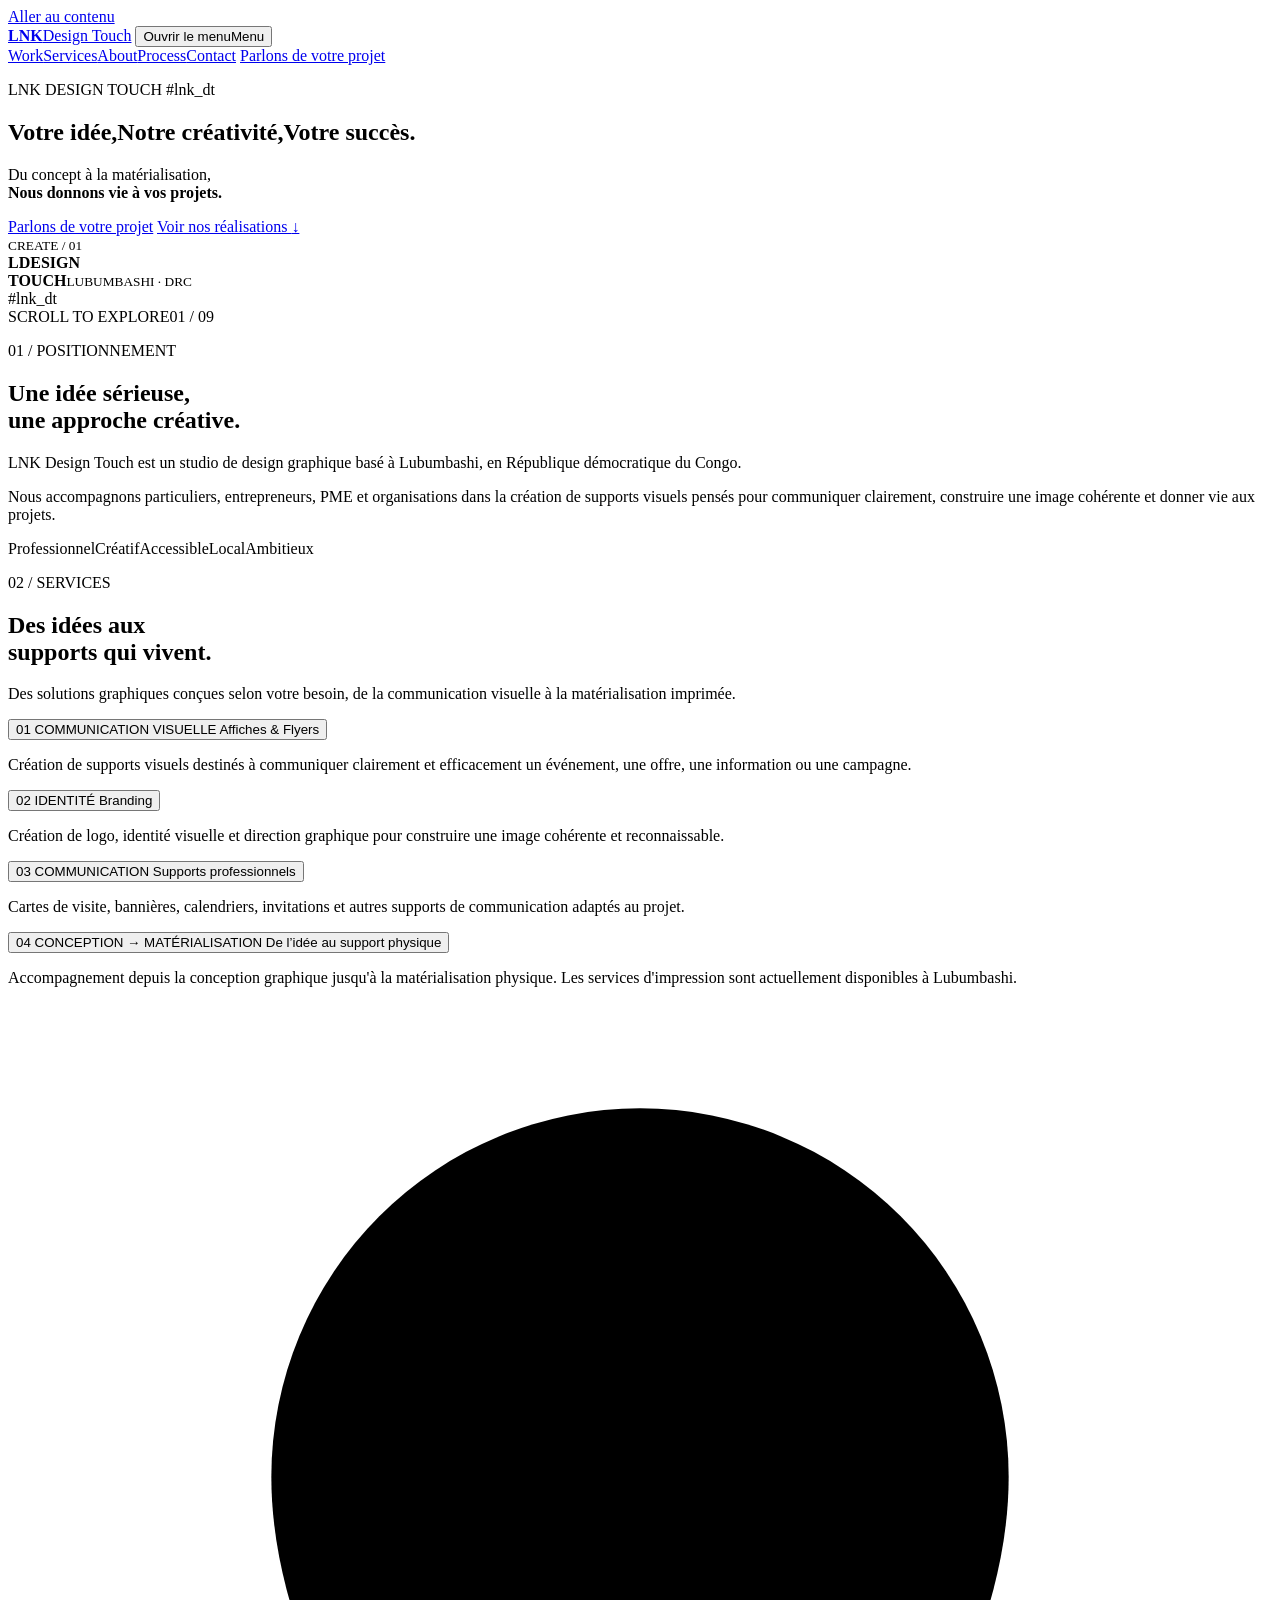
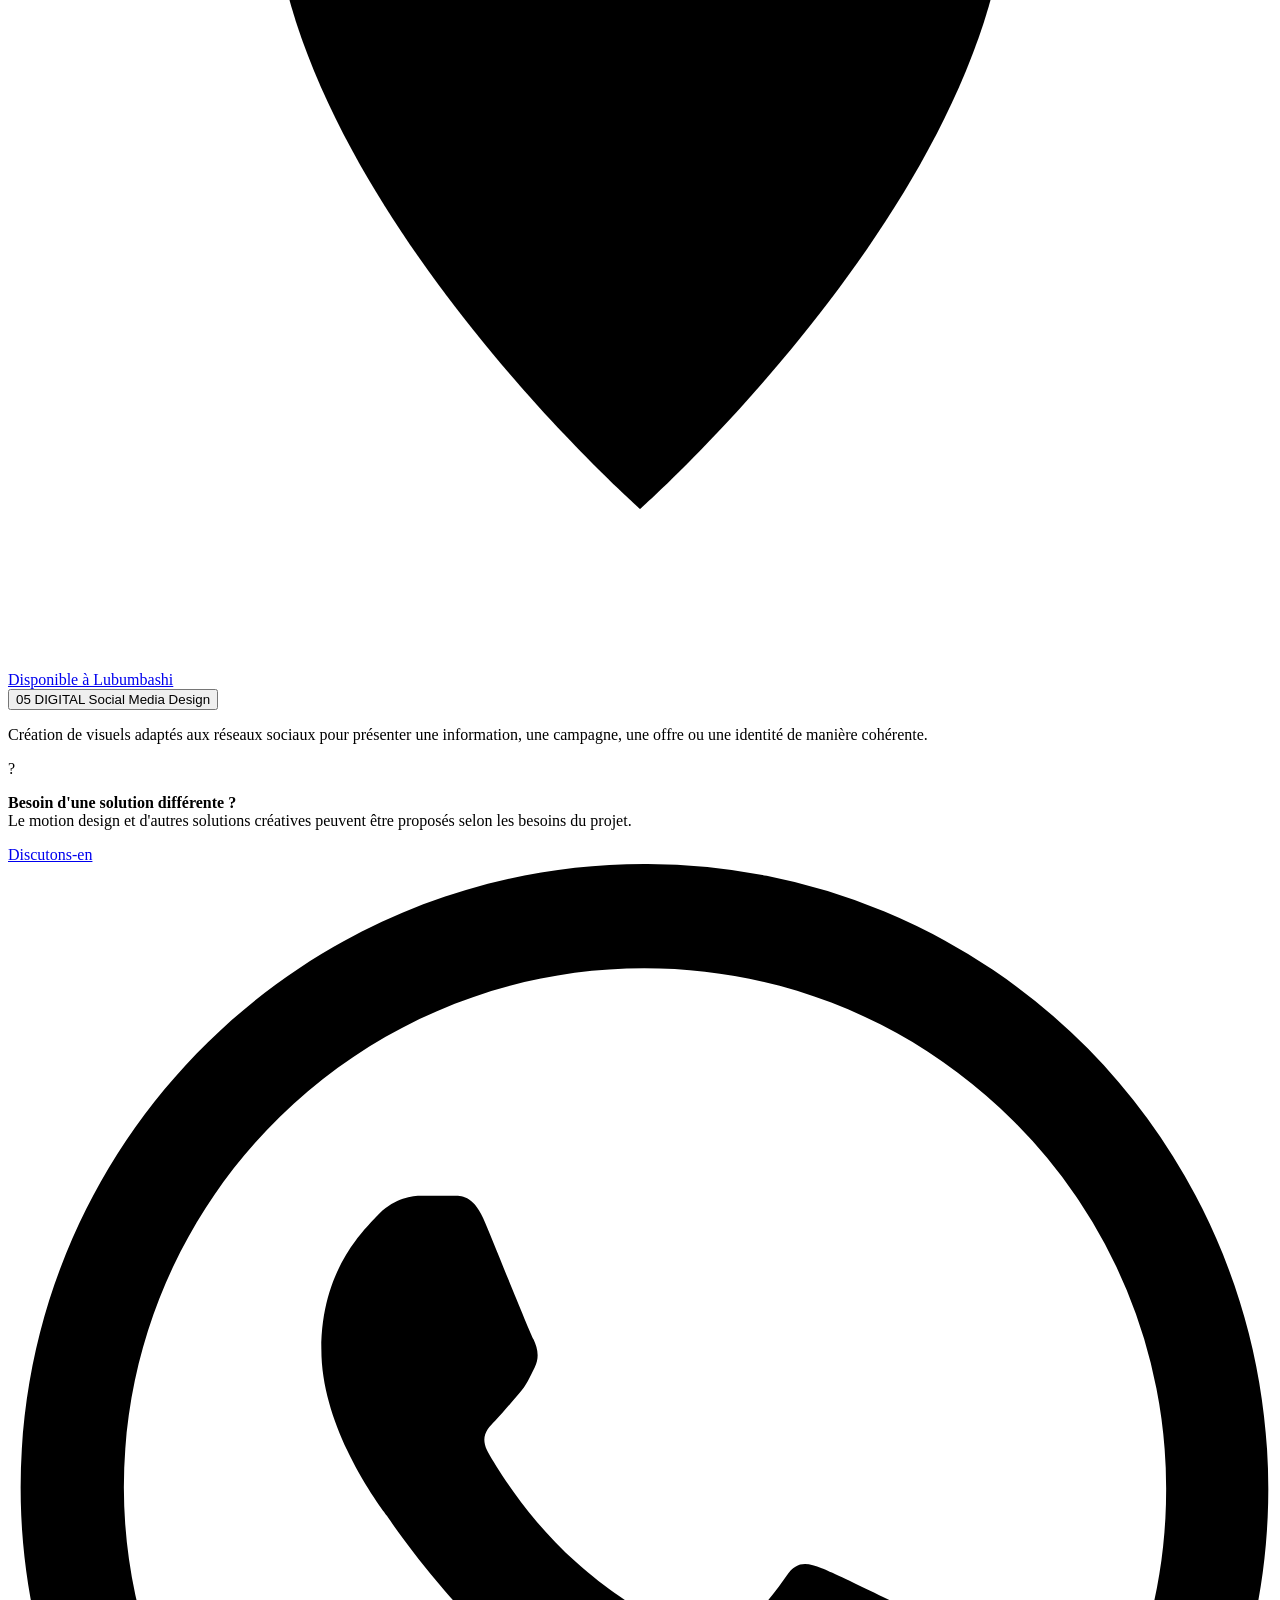
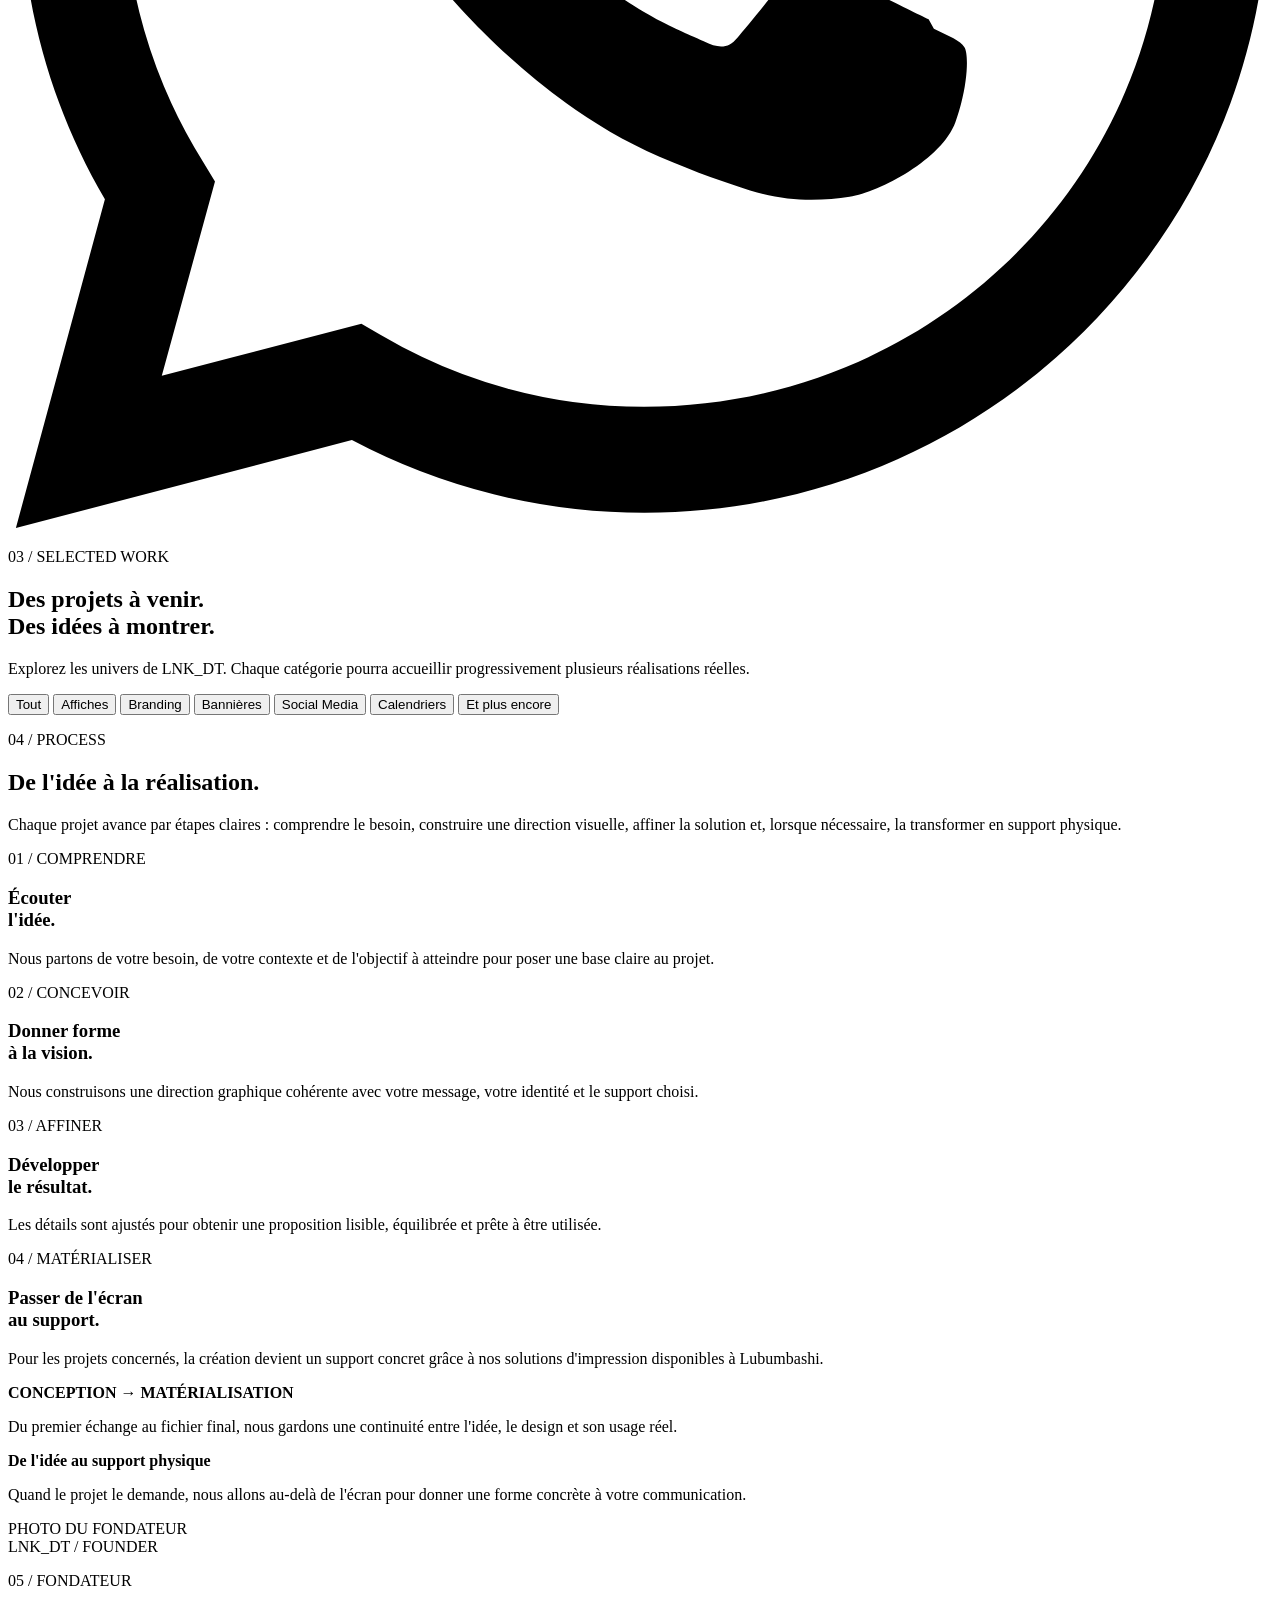
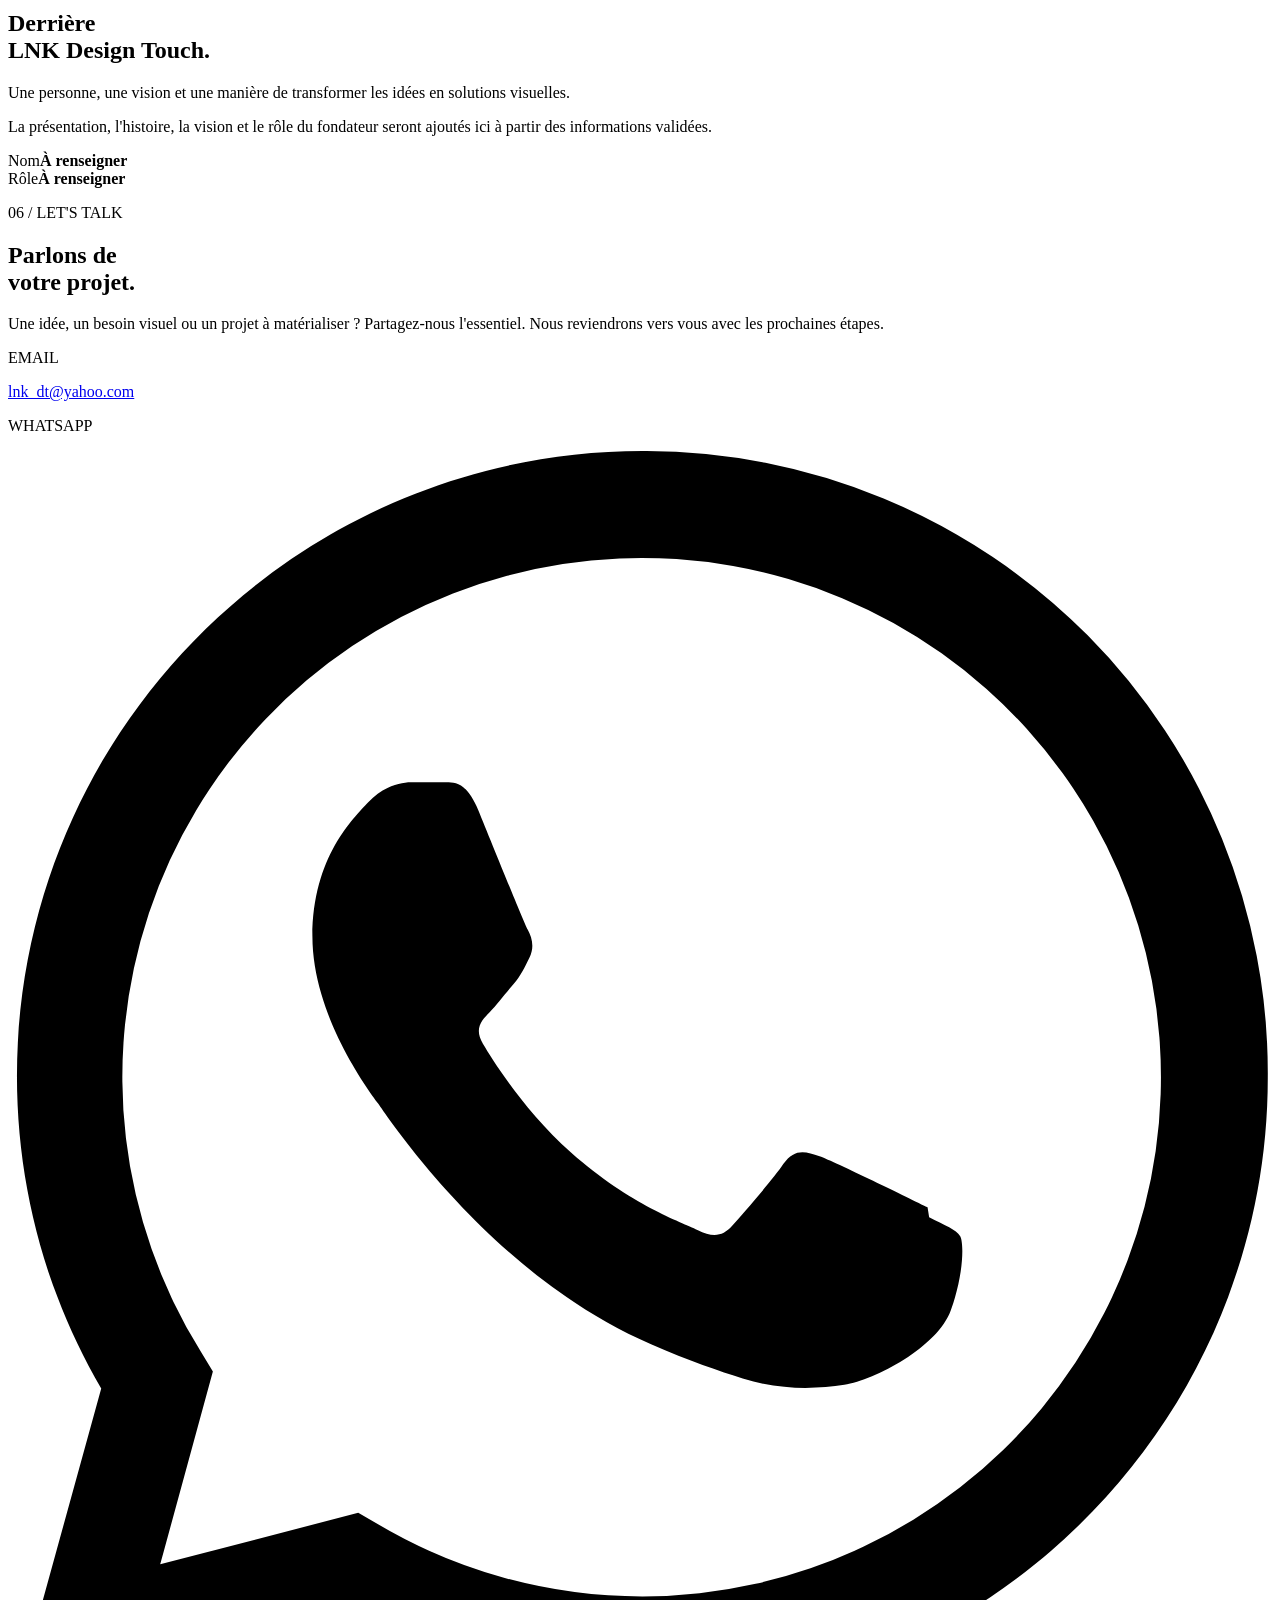
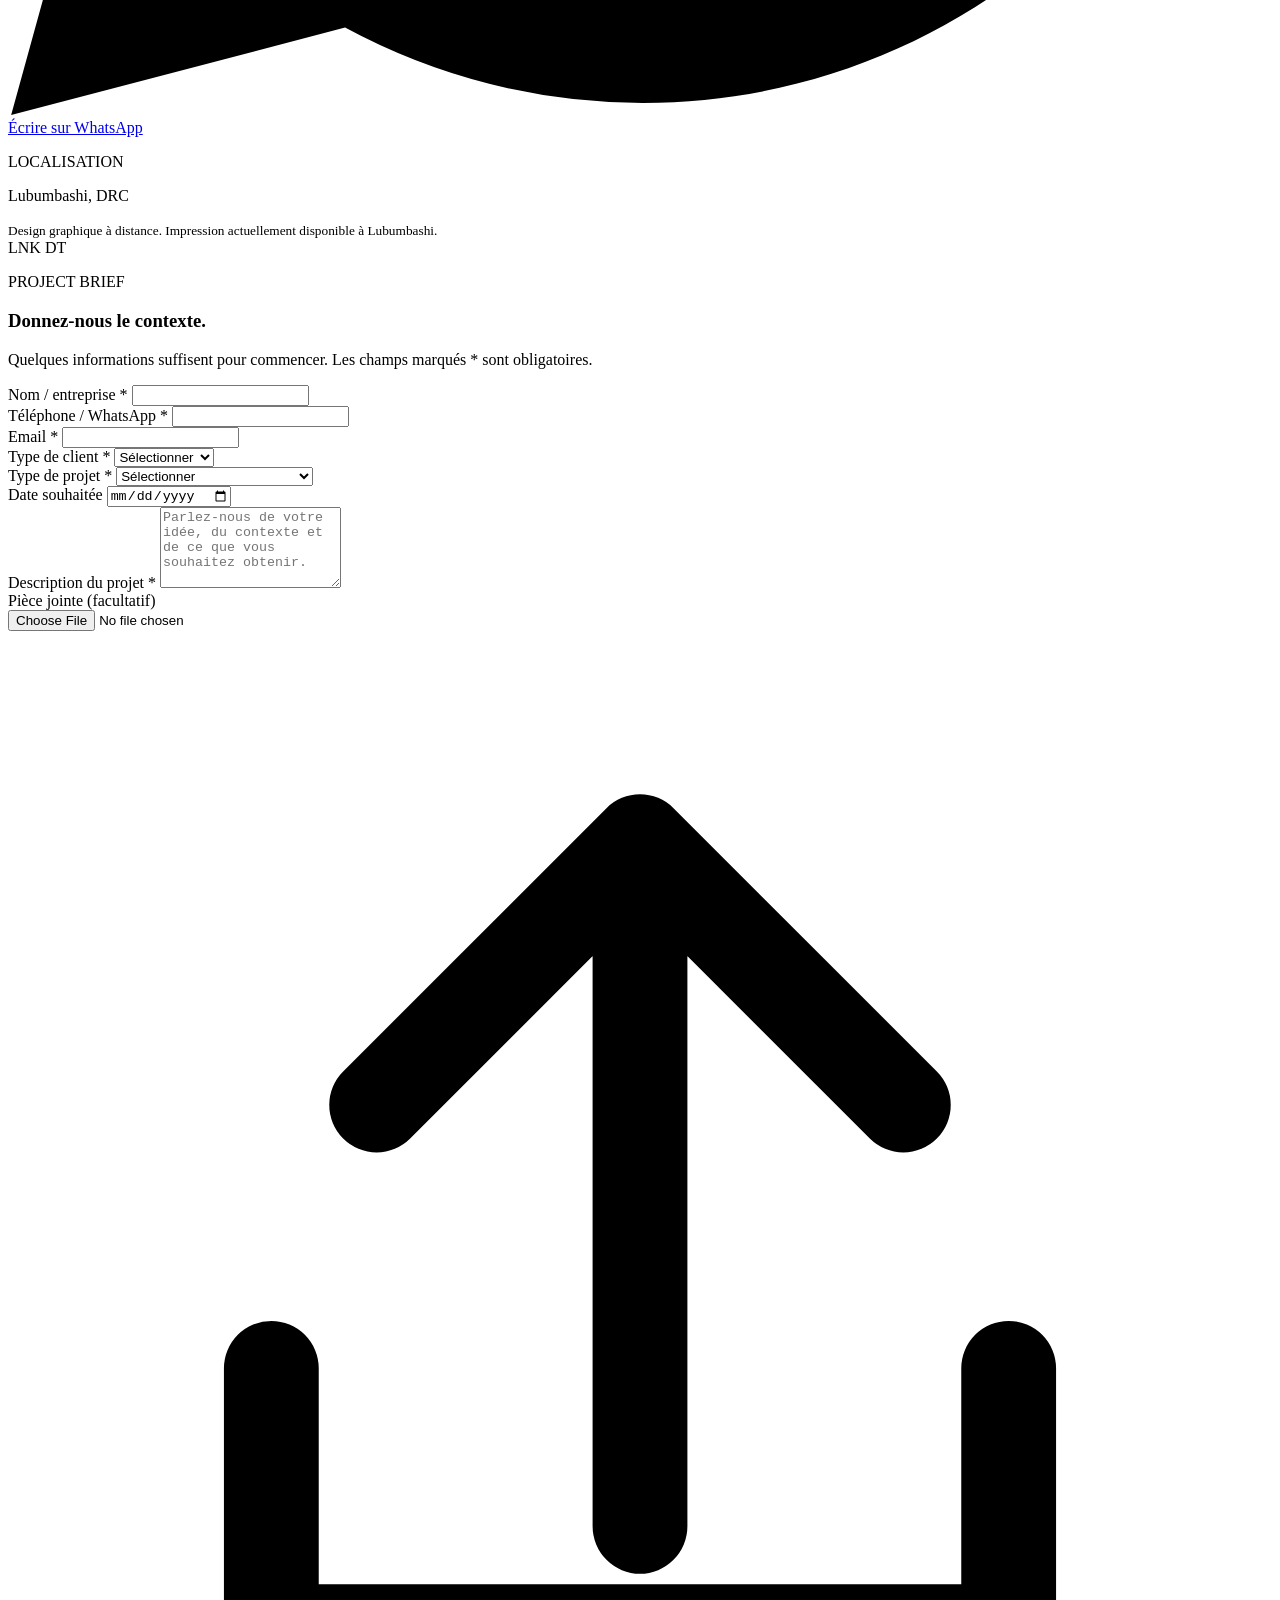
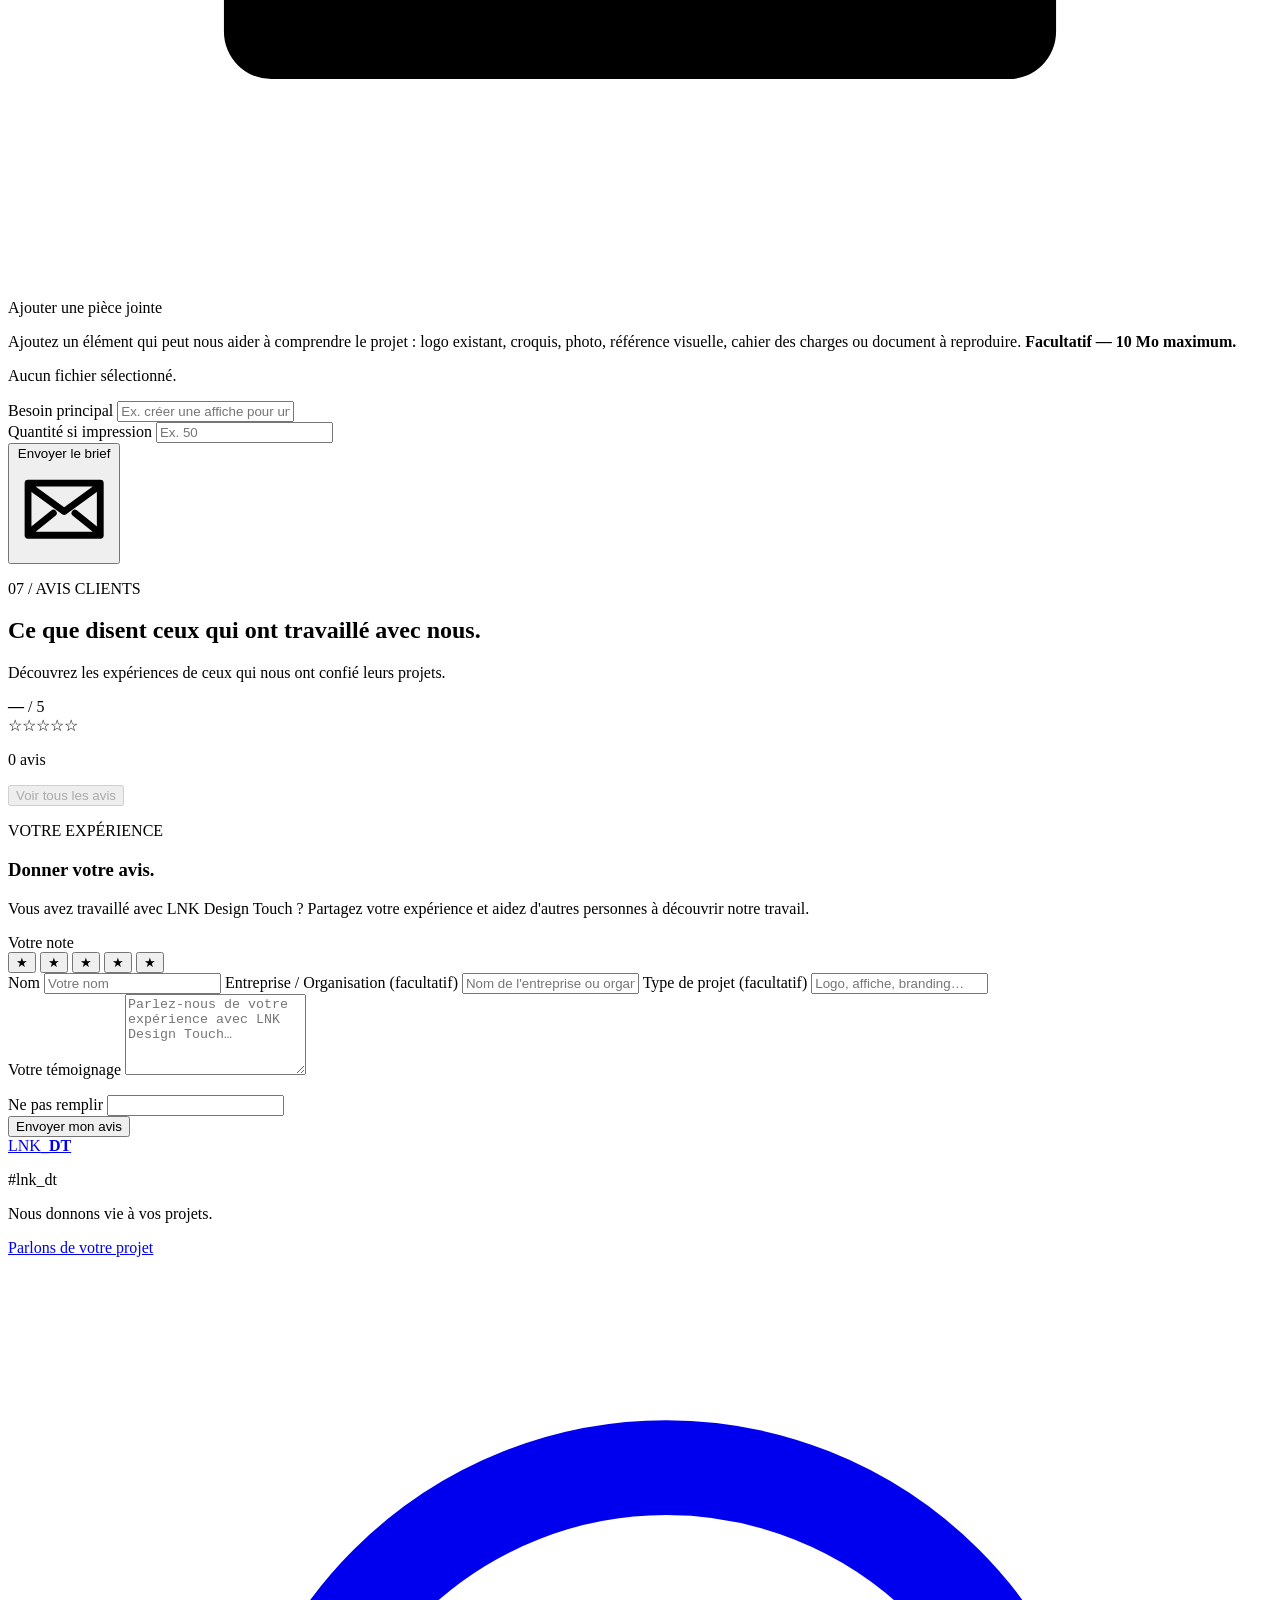
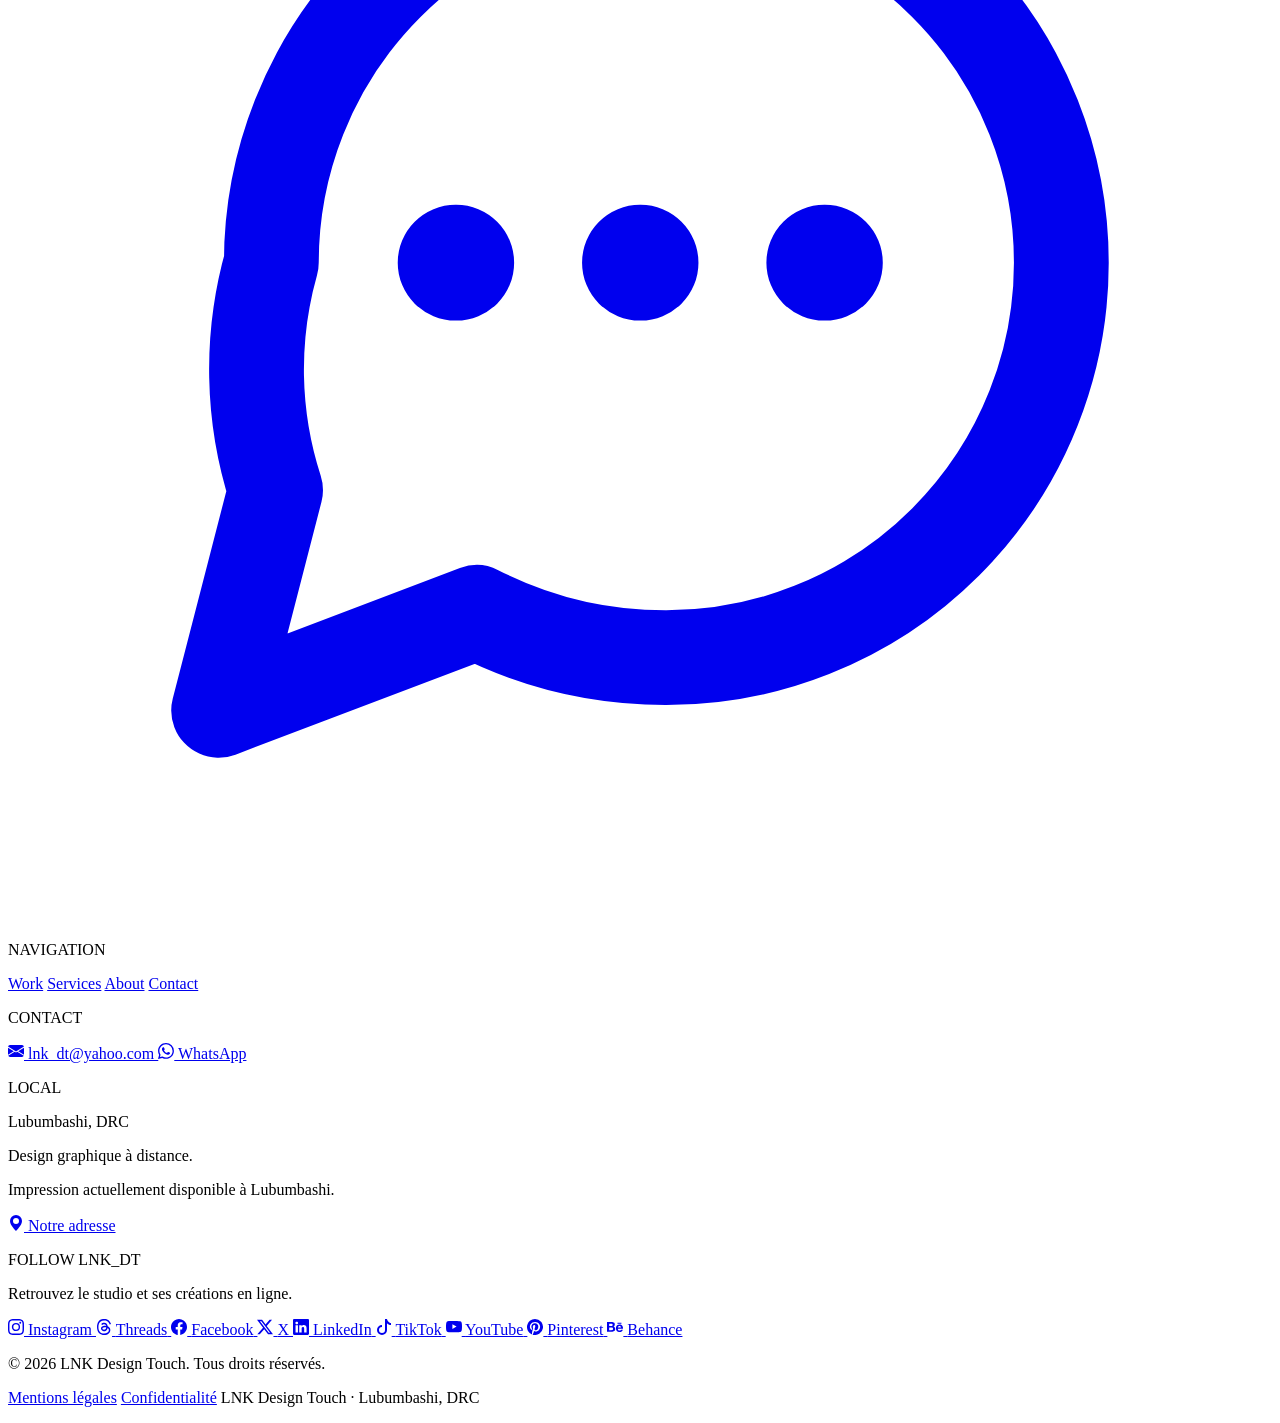
==== _legacy/cloudflare-reviews/frontend-backup/index.html @ 2f7ee23c "Last Sync: 2026-08-15 22:56 (Mobile)" ====
<!doctype html>
<html lang="fr" data-turnstile-site-key="0x4AAAAAAEQr5WmuslOhzvrn">
<head>
<meta charset="utf-8">
<meta name="viewport" content="width=device-width, initial-scale=1">
<meta name="theme-color" content="#001A17">
<meta name="description" content="LNK Design Touch est un studio de design graphique à Lubumbashi, RDC : identité visuelle, branding, affiches, supports de communication, design social media, motion design et impression.">
<link rel="canonical" href="https://lnk-studio.com/">
<meta property="og:type" content="website">
<meta property="og:site_name" content="LNK Design Touch">
<meta property="og:locale" content="fr_CD">
<meta property="og:title" content="LNK Design Touch — Design graphique & impression à Lubumbashi">
<meta property="og:description" content="De l'idée au support physique : LNK Design Touch conçoit des identités visuelles, supports de communication, contenus digitaux et solutions d'impression à Lubumbashi.">
<meta property="og:url" content="https://lnk-studio.com/">
<meta property="og:image" content="https://lnk-studio.com/assets/images/brand/og-image.jpg">
<meta property="og:image:width" content="1200">
<meta property="og:image:height" content="630">
<meta property="og:image:alt" content="LNK Design Touch — Design graphique & impression">
<meta name="twitter:card" content="summary_large_image">
<meta name="twitter:title" content="LNK Design Touch — Design graphique & impression à Lubumbashi">
<meta name="twitter:description" content="De l'idée au support physique : design graphique, branding, contenus digitaux et impression à Lubumbashi.">
<meta name="twitter:image" content="https://lnk-studio.com/assets/images/brand/og-image.jpg">
<meta name="twitter:image:alt" content="LNK Design Touch — Design graphique & impression">
<title>LNK Design Touch — Design graphique & impression à Lubumbashi</title>
<link rel="icon" href="assets/images/brand/favicon.svg" type="image/svg+xml">
<link rel="icon" href="assets/images/brand/favicon-32.png" sizes="32x32" type="image/png">
<link rel="icon" href="assets/images/brand/favicon-16.png" sizes="16x16" type="image/png">
<link rel="apple-touch-icon" sizes="180x180" href="assets/images/brand/apple-touch-icon.png">
<script type="application/ld+json">
{
  "@context": "https://schema.org",
  "@graph": [
    {
      "@type": "Organization",
      "@id": "https://lnk-studio.com/#organization",
      "name": "LNK Design Touch",
      "url": "https://lnk-studio.com/",
      "logo": "https://lnk-studio.com/assets/images/brand/logo-primary-dark.svg",
      "description": "Studio de design graphique à Lubumbashi, RDC, spécialisé en identité visuelle, branding, supports de communication, design digital, motion design et impression.",
      "areaServed": {
        "@type": "City",
        "name": "Lubumbashi"
      },
      "sameAs": [
        "https://www.instagram.com/lnkdt",
        "https://www.threads.com/@lnkdt",
        "https://www.facebook.com/share/1GQnd73b2K/",
        "https://x.com/Lnk_dt",
        "https://www.linkedin.com/company/lnk-design-touch/",
        "https://www.tiktok.com/@lnk_dt",
        "https://youtube.com/@lnk_dt",
        "https://www.pinterest.com/lnk_dt/",
        "https://www.behance.net/lemuelkanyuka/"
      ],
      "contactPoint": {
        "@type": "ContactPoint",
        "telephone": "+243998222431",
        "contactType": "customer service",
        "areaServed": "CD",
        "availableLanguage": ["fr"]
      }
    },
    {
      "@type": "WebSite",
      "@id": "https://lnk-studio.com/#website",
      "url": "https://lnk-studio.com/",
      "name": "LNK Design Touch",
      "publisher": {
        "@id": "https://lnk-studio.com/#organization"
      },
      "inLanguage": "fr-CD"
    }
  ]
}
</script>
<link rel="stylesheet" href="css/styles.css">
<link rel="stylesheet" href="css/services.css">
<link rel="stylesheet" href="css/portfolio.css">
<link rel="stylesheet" href="css/step5.css">
<link rel="stylesheet" href="css/contact.css">
<link rel="stylesheet" href="css/testimonials.css">
<link rel="stylesheet" href="css/footer.css">
<link rel="stylesheet" href="css/responsive-9a.css">
<link rel="stylesheet" href="css/hero-mobile-fix.css">
<link rel="stylesheet" href="css/hero-motion.css">
<link rel="stylesheet" href="css/final-responsive-fixes.css">
<link rel="stylesheet" href="css/locked-fixes.css">
</head>
<body>
<a class="skip-link" href="#main">Aller au contenu</a>
<header class="site-header">
<div class="container header-inner">
<a class="brand" href="#top" aria-label="LNK Design Touch — accueil"><img class="brand-logo" src="assets/images/brand/logo-primary-dark.svg" alt="LNK Design Touch" width="240" height="64" hidden style="display:none" onload="this.hidden=false;this.style.display='block';this.nextElementSibling.hidden=true" onerror="this.hidden=true;this.style.display='none';this.nextElementSibling.hidden=false"><span class="brand-fallback"><b>LNK</b><span>Design Touch</span></span></a>
<button class="menu-toggle" type="button" aria-expanded="false" aria-controls="site-nav" aria-label="Ouvrir le menu"><span class="sr-only">Ouvrir le menu</span><span aria-hidden="true">Menu</span></button>
<nav id="site-nav" aria-label="Navigation principale">
<a href="#work">Work</a><a href="#services">Services</a><a href="#about">About</a><a href="#process">Process</a><a href="#contact">Contact</a>
<a class="button button-small" href="#contact">Parlons de votre projet</a>
</nav>
</div>
</header>

<main id="main">
<section id="top" class="hero" aria-labelledby="hero-title">
<div class="hero-grid" aria-hidden="true"><i></i><i></i><i></i><i></i></div>
<div class="container hero-inner">
<div class="hero-copy">
<p class="eyebrow">LNK DESIGN TOUCH <span>#lnk_dt</span></p>
<h1 id="hero-title"><span>Votre idée,</span><span>Notre créativité,</span><span class="accent">Votre succès.</span></h1>
<p class="hero-subtitle">Du concept à la matérialisation,<br><strong>Nous donnons vie à vos projets.</strong></p>
<div class="hero-actions">
<a class="button" href="#contact">Parlons de votre projet</a>
<a class="text-link" href="#work">Voir nos réalisations <span aria-hidden="true">↓</span></a>
</div>
</div>
<div class="hero-visual" aria-hidden="true">
<div class="frame back"><small>CREATE / 01</small></div>
<div class="frame front"><b class="symbol">L</b><strong>DESIGN<br>TOUCH</strong><small>LUBUMBASHI · DRC</small></div>
<div class="orbit one"></div><div class="orbit two"></div><span class="stamp">#lnk_dt</span>
</div>
</div>
<div class="container hero-bottom"><span>SCROLL TO EXPLORE</span><i></i><span>01 / 09</span></div>
</section>

<!-- STEP 3 — POSITIONNEMENT -->
<section id="about" class="positioning section-dark" aria-labelledby="positioning-title">
  <div class="container positioning-grid">
    <div>
      <p class="eyebrow eyebrow-light">01 / POSITIONNEMENT</p>
      <h2 id="positioning-title">Une idée sérieuse,<br><span>une approche créative.</span></h2>
    </div>
    <div class="positioning-copy">
      <p class="lead">LNK Design Touch est un studio de design graphique basé à Lubumbashi, en République démocratique du Congo.</p>
      <p>Nous accompagnons particuliers, entrepreneurs, PME et organisations dans la création de supports visuels pensés pour communiquer clairement, construire une image cohérente et donner vie aux projets.</p>
      <div class="positioning-tags" aria-label="Positionnement de LNK Design Touch">
        <span>Professionnel</span><span>Créatif</span><span>Accessible</span><span>Local</span><span>Ambitieux</span>
      </div>
    </div>
  </div>
</section>

<!-- STEP 3 — SERVICES -->
<section id="services" class="services section-cream" aria-labelledby="services-title">
  <div class="container">
    <div class="section-heading">
      <div>
        <p class="eyebrow">02 / SERVICES</p>
        <h2 id="services-title">Des idées aux<br><span>supports qui vivent.</span></h2>
      </div>
      <p class="section-intro">Des solutions graphiques conçues selon votre besoin, de la communication visuelle à la matérialisation imprimée.</p>
    </div>

    <div class="services-list" data-services>
      <article class="service-card is-active" data-service-item>
        <button class="service-toggle" type="button" aria-expanded="true" aria-controls="service-content-01">
          <span class="service-number">01</span>
          <span class="service-main">
            <span class="service-kicker">COMMUNICATION VISUELLE</span>
            <span class="service-title">Affiches &amp; Flyers</span>
          </span>
        </button>
        <div class="service-content" id="service-content-01">
          <p>Création de supports visuels destinés à communiquer clairement et efficacement un événement, une offre, une information ou une campagne.</p>
        </div>
      </article>

      <article class="service-card" data-service-item>
        <button class="service-toggle" type="button" aria-expanded="false" aria-controls="service-content-02">
          <span class="service-number">02</span>
          <span class="service-main">
            <span class="service-kicker">IDENTITÉ</span>
            <span class="service-title">Branding</span>
          </span>
        </button>
        <div class="service-content" id="service-content-02">
          <p>Création de logo, identité visuelle et direction graphique pour construire une image cohérente et reconnaissable.</p>
        </div>
      </article>

      <article class="service-card" data-service-item>
        <button class="service-toggle" type="button" aria-expanded="false" aria-controls="service-content-03">
          <span class="service-number">03</span>
          <span class="service-main">
            <span class="service-kicker">COMMUNICATION</span>
            <span class="service-title">Supports professionnels</span>
          </span>
        </button>
        <div class="service-content" id="service-content-03">
          <p>Cartes de visite, bannières, calendriers, invitations et autres supports de communication adaptés au projet.</p>
        </div>
      </article>

      <article class="service-card service-card-material" data-service-item>
        <button class="service-toggle" type="button" aria-expanded="false" aria-controls="service-content-04">
          <span class="service-number">04</span>
          <span class="service-main">
            <span class="service-kicker">CONCEPTION → MATÉRIALISATION</span>
            <span class="service-title">De l’idée au support physique</span>
          </span>
        </button>
        <div class="service-content" id="service-content-04">
          <p>Accompagnement depuis la conception graphique jusqu'à la matérialisation physique. Les services d'impression sont actuellement disponibles à Lubumbashi.</p>
          <a class="service-location" href="https://g.page/r/CYJJH1A5w4OUEBI/" target="_blank" rel="noopener noreferrer" aria-label="Voir notre adresse à Lubumbashi">
            <svg aria-hidden="true" viewBox="0 0 24 24" focusable="false"><path d="M12 21s7-6.2 7-12A7 7 0 1 0 5 9c0 5.8 7 12 7 12Z"></path><circle cx="12" cy="9" r="2.3"></circle></svg>
            <span>Disponible à Lubumbashi</span>
          </a>
        </div>
      </article>

      <article class="service-card" data-service-item>
        <button class="service-toggle" type="button" aria-expanded="false" aria-controls="service-content-05">
          <span class="service-number">05</span>
          <span class="service-main">
            <span class="service-kicker">DIGITAL</span>
            <span class="service-title">Social Media Design</span>
          </span>
        </button>
        <div class="service-content" id="service-content-05">
          <p>Création de visuels adaptés aux réseaux sociaux pour présenter une information, une campagne, une offre ou une identité de manière cohérente.</p>
        </div>
      </article>
    </div>

    <div class="services-note">
      <span class="note-symbol" aria-hidden="true">?</span>
      <p><strong>Besoin d'une solution différente ?</strong><br>Le motion design et d'autres solutions créatives peuvent être proposés selon les besoins du projet.</p>
      <a class="text-link services-whatsapp-link" href="https://wa.me/243998222431" target="_blank" rel="noopener noreferrer" aria-label="Discuter avec LNK Design Touch sur WhatsApp">
        <span>Discutons-en</span>
        <svg class="whatsapp-icon" aria-hidden="true" viewBox="0 0 24 24" focusable="false"><path d="M20.5 3.5A11.8 11.8 0 0 0 12.08 0C5.55 0 .24 5.3.24 11.84c0 2.09.55 4.13 1.6 5.92L.15 24l6.38-1.67a11.84 11.84 0 0 0 5.55 1.38h.01c6.53 0 11.84-5.31 11.84-11.84 0-3.16-1.23-6.13-3.43-8.37Zm-8.42 18.2h-.01a9.82 9.82 0 0 1-5-1.37l-.36-.21-3.79.99 1.01-3.69-.23-.38a9.83 9.83 0 0 1-1.5-5.2C2.2 6.4 6.62 1.98 12.08 1.98c2.65 0 5.14 1.03 7.01 2.9a9.84 9.84 0 0 1 2.9 7.01c0 5.46-4.44 9.81-9.91 9.81Zm5.4-7.36c-.3-.15-1.76-.87-2.03-.97-.27-.1-.47-.15-.67.15-.2.3-.76.97-.93 1.17-.17.2-.34.22-.64.07-.3-.15-1.27-.47-2.42-1.5-.9-.8-1.5-1.78-1.67-2.08-.17-.3-.02-.46.13-.61.13-.13.3-.34.45-.51.15-.17.2-.3.3-.5.1-.2.05-.38-.02-.53-.08-.15-.67-1.62-.92-2.22-.24-.58-.49-.5-.67-.51h-.57c-.2 0-.53.08-.81.38-.28.3-1.06 1.04-1.06 2.54s1.09 2.95 1.24 3.15c.15.2 2.14 3.27 5.18 4.58.72.31 1.28.5 1.72.64.72.23 1.37.2 1.89.12.58-.09 1.76-.72 2.01-1.42.25-.7.25-1.3.17-1.42-.08-.13-.28-.2-.58-.35Z"></path></svg>
      </a>
    </div>
  </div>
</section>

<!-- STEP 4 — PORTFOLIO V3 -->
<section id="work" class="portfolio section-dark" aria-labelledby="portfolio-title">
  <div class="container">
    <div class="portfolio-heading">
      <div>
        <p class="eyebrow eyebrow-light">03 / SELECTED WORK</p>
        <h2 id="portfolio-title">Des projets à venir.<br><span>Des idées à montrer.</span></h2>
      </div>
      <p>Explorez les univers de LNK_DT. Chaque catégorie pourra accueillir progressivement plusieurs réalisations réelles.</p>
    </div>

    <div class="portfolio-filters" role="group" aria-label="Filtrer les réalisations">
      <button class="filter is-active" type="button" data-filter="all" aria-pressed="true">Tout</button>
      <button class="filter" type="button" data-filter="affiches" aria-pressed="false">Affiches</button>
      <button class="filter" type="button" data-filter="branding" aria-pressed="false">Branding</button>
      <button class="filter" type="button" data-filter="bannieres" aria-pressed="false">Bannières</button>
      <button class="filter" type="button" data-filter="social-media" aria-pressed="false">Social Media</button>
      <button class="filter" type="button" data-filter="calendriers" aria-pressed="false">Calendriers</button>
      <button class="filter" type="button" data-filter="plus" aria-pressed="false">Et plus encore</button>
    </div>

    <div class="portfolio-grid" id="portfolio-grid" aria-live="polite"></div>
  </div>
</section>

<!-- STEP 4 — PROCESS / CONCEPTION → MATÉRIALISATION -->
<section id="process" class="process" aria-labelledby="process-title">
  <div class="container">
    <div class="process-intro">
      <div>
        <p class="eyebrow">04 / PROCESS</p>
        <h2 id="process-title">De l'idée à la <span>réalisation.</span></h2>
      </div>
      <p>Chaque projet avance par étapes claires : comprendre le besoin, construire une direction visuelle, affiner la solution et, lorsque nécessaire, la transformer en support physique.</p>
    </div>

    <div class="process-steps">
      <article class="process-step">
        <span class="process-step-number">01 / COMPRENDRE</span>
        <h3>Écouter<br>l'idée.</h3>
        <p>Nous partons de votre besoin, de votre contexte et de l'objectif à atteindre pour poser une base claire au projet.</p>
      </article>
      <article class="process-step">
        <span class="process-step-number">02 / CONCEVOIR</span>
        <h3>Donner forme<br>à la vision.</h3>
        <p>Nous construisons une direction graphique cohérente avec votre message, votre identité et le support choisi.</p>
      </article>
      <article class="process-step">
        <span class="process-step-number">03 / AFFINER</span>
        <h3>Développer<br>le résultat.</h3>
        <p>Les détails sont ajustés pour obtenir une proposition lisible, équilibrée et prête à être utilisée.</p>
      </article>
      <article class="process-step">
        <span class="process-step-number">04 / MATÉRIALISER</span>
        <h3>Passer de l'écran<br>au support.</h3>
        <p>Pour les projets concernés, la création devient un support concret grâce à nos solutions d'impression disponibles à Lubumbashi.</p>
      </article>
    </div>

    <div class="process-story">
      <div class="process-story-card">
        <strong>CONCEPTION → MATÉRIALISATION</strong>
        <p>Du premier échange au fichier final, nous gardons une continuité entre l'idée, le design et son usage réel.</p>
      </div>
      <div class="process-story-card accent">
        <strong>De l'idée au support physique</strong>
        <p>Quand le projet le demande, nous allons au-delà de l'écran pour donner une forme concrète à votre communication.</p>
      </div>
    </div>
  </div>
</section>

<!-- FOUNDER — intentionally concise; biography is not invented -->
<section id="founder" class="founder-section section-dark" aria-labelledby="founder-title">
  <div class="container founder-grid">
    <div class="founder-media">
      <div class="founder-photo-wrap">
        <span class="founder-corner founder-corner-top" aria-hidden="true"></span>
        <img class="founder-photo" src="assets/images/founder/founder.webp" alt="Photo du fondateur de LNK Design Touch" width="1200" height="1500" loading="lazy" onerror="this.hidden=true">
        <div class="founder-media-placeholder" aria-hidden="true">PHOTO DU FONDATEUR</div>
        <span class="founder-media-label" aria-hidden="true">LNK_DT / FOUNDER</span>
        <span class="founder-corner founder-corner-bottom" aria-hidden="true"></span>
      </div>
    </div>
    <div class="founder-copy">
      <p class="eyebrow eyebrow-light">05 / FONDATEUR</p>
      <h2 id="founder-title">Derrière<br><span>LNK Design Touch.</span></h2>
      <p class="founder-lead">Une personne, une vision et une manière de transformer les idées en solutions visuelles.</p>
      <p class="founder-placeholder">La présentation, l'histoire, la vision et le rôle du fondateur seront ajoutés ici à partir des informations validées.</p>
      <div class="founder-details" aria-label="Informations du fondateur">
        <div><span>Nom</span><strong>À renseigner</strong></div>
        <div><span>Rôle</span><strong>À renseigner</strong></div>
      </div>
    </div>
  </div>
</section>

<!-- STEP 06 — CONTACT + PROJECT BRIEF -->
<section id="contact" class="contact-section" aria-labelledby="contact-title">
  <div class="container">
    <div class="contact-intro">
      <p class="eyebrow">06 / LET'S TALK</p>
      <h2 id="contact-title">Parlons de<br><span>votre projet.</span></h2>
      <p class="contact-lead">
        Une idée, un besoin visuel ou un projet à matérialiser ?
        Partagez-nous l'essentiel. Nous reviendrons vers vous avec les prochaines étapes.
      </p>
    </div>

    <div class="contact-grid">
      <aside class="contact-direct" aria-label="Coordonnées directes">
        <div class="contact-direct-block">
          <p class="contact-label">EMAIL</p>
          <a href="mailto:lnk_dt@yahoo.com">lnk_dt@yahoo.com</a>
        </div>

        <div class="contact-direct-block">
          <p class="contact-label">WHATSAPP</p>
          <a href="https://wa.me/243998222431" target="_blank" rel="noopener noreferrer"
             aria-label="Écrire à LNK Design Touch sur WhatsApp">
            <svg class="contact-icon icon-whatsapp" aria-hidden="true" viewBox="0 0 24 24" focusable="false">
              <path d="M20.5 3.5A11.86 11.86 0 0 0 12.05 0C5.5 0 .17 5.32.17 11.87c0 2.09.55 4.13 1.6 5.93L.06 24l6.34-1.66a11.86 11.86 0 0 0 5.65 1.43h.01c6.54 0 11.86-5.32 11.86-11.87a11.8 11.8 0 0 0-3.42-8.4Zm-8.45 18.25h-.01a9.87 9.87 0 0 1-5.03-1.38l-.36-.21-3.76.98 1-3.66-.23-.38a9.86 9.86 0 1 1 8.39 4.65Zm5.41-7.39c-.3-.15-1.77-.87-2.05-.97-.28-.1-.48-.15-.69.15-.2.3-.79.97-.97 1.17-.18.2-.36.23-.66.08-.3-.15-1.26-.46-2.4-1.47-.89-.79-1.49-1.76-1.67-2.06-.18-.3-.02-.46.13-.61.13-.13.3-.36.45-.53.15-.18.2-.3.3-.5.1-.2.05-.38-.03-.53-.08-.15-.69-1.66-.94-2.27-.25-.6-.5-.52-.69-.53h-.59c-.2 0-.53.08-.81.38-.28.3-1.06 1.04-1.06 2.55s1.09 2.96 1.24 3.16c.15.2 2.14 3.27 5.19 4.58.73.32 1.3.51 1.74.65.73.23 1.4.2 1.93.12.59-.09 1.77-.72 2.02-1.41.25-.69.25-1.28.18-1.41-.08-.13-.28-.2-.59-.36Z"/>
            </svg>
            <span>Écrire sur WhatsApp</span>
          </a>
        </div>

        <div class="contact-direct-block">
          <p class="contact-label">LOCALISATION</p>
          <p>Lubumbashi, DRC</p>
          <small>Design graphique à distance. Impression actuellement disponible à Lubumbashi.</small>
        </div>

        <div class="contact-direct-mark" aria-hidden="true">
          <span>LNK</span>
          <span>DT</span>
        </div>
      </aside>

      <div class="brief-panel">
        <div class="brief-heading">
          <p class="eyebrow">PROJECT BRIEF</p>
          <h3>Donnez-nous le contexte.</h3>
          <p>Quelques informations suffisent pour commencer. Les champs marqués * sont obligatoires.</p>
        </div>

        <form id="project-brief-form"
              action="https://formspree.io/f/xljrbrnk"
              method="POST"
              enctype="multipart/form-data"
              novalidate>
          <input type="hidden" name="_subject" value="Nouveau Project Brief — LNK Design Touch">
          <input type="hidden" name="_next" value="#contact">

          <div class="brief-row">
            <div class="field">
              <label for="brief-name">Nom / entreprise *</label>
              <input id="brief-name" name="name" type="text" autocomplete="name" required>
              <span class="field-error" data-error-for="brief-name"></span>
            </div>
            <div class="field">
              <label for="brief-phone">Téléphone / WhatsApp *</label>
              <input id="brief-phone" name="phone" type="tel" autocomplete="tel" required>
              <span class="field-error" data-error-for="brief-phone"></span>
            </div>
          </div>

          <div class="brief-row">
            <div class="field">
              <label for="brief-email">Email *</label>
              <input id="brief-email" name="email" type="email" autocomplete="email" required>
              <span class="field-error" data-error-for="brief-email"></span>
            </div>
            <div class="field">
              <label for="brief-client-type">Type de client *</label>
              <select id="brief-client-type" name="client_type" required>
                <option value="">Sélectionner</option>
                <option>Particulier</option>
                <option>PME</option>
                <option>Entrepreneur</option>
                <option>Organisation</option>
              </select>
              <span class="field-error" data-error-for="brief-client-type"></span>
            </div>
          </div>

          <div class="brief-row">
            <div class="field">
              <label for="brief-project-type">Type de projet *</label>
              <select id="brief-project-type" name="project_type" required>
                <option value="">Sélectionner</option>
                <option>Affiche / Flyer</option>
                <option>Branding</option>
                <option>Support professionnel</option>
                <option>Bannière</option>
                <option>Social Media Design</option>
                <option>Calendrier</option>
                <option>Invitation</option>
                <option>Conception → Matérialisation</option>
                <option>Autre</option>
              </select>
              <span class="field-error" data-error-for="brief-project-type"></span>
            </div>
            <div class="field">
              <label for="brief-date">Date souhaitée</label>
              <input id="brief-date" name="desired_date" type="date">
            </div>
          </div>

          <div class="field">
            <label for="brief-description">Description du projet *</label>
            <textarea id="brief-description" name="description" rows="5"
                      placeholder="Parlez-nous de votre idée, du contexte et de ce que vous souhaitez obtenir."
                      required></textarea>
            <span class="field-error" data-error-for="brief-description"></span>
          </div>

          <div class="field brief-attachment">
            <label for="brief-attachment">Pièce jointe <span>(facultatif)</span></label>
            <div class="file-input-wrap">
              <input id="brief-attachment" name="attachment" type="file"
                     accept=".pdf,.jpg,.jpeg,.png,.webp,.svg,.ai,.psd,.doc,.docx"
                     aria-describedby="brief-attachment-help">
              <label class="file-select-button" for="brief-attachment">
                <span class="file-input-icon" aria-hidden="true">
                  <svg viewBox="0 0 24 24" focusable="false">
                    <path d="M12 17V4m0 0L7 9m5-5 5 5M5 14v5h14v-5" fill="none"
                          stroke="currentColor" stroke-width="1.8" stroke-linecap="round"
                          stroke-linejoin="round"/>
                  </svg>
                </span>
                <span>Ajouter une pièce jointe</span>
              </label>
            </div>
            <p class="field-help" id="brief-attachment-help">
              Ajoutez un élément qui peut nous aider à comprendre le projet :
              logo existant, croquis, photo, référence visuelle, cahier des charges
              ou document à reproduire. <strong>Facultatif — 10 Mo maximum.</strong>
            </p>
            <p class="file-name" id="brief-file-name" aria-live="polite">Aucun fichier sélectionné.</p>
            <span class="field-error" data-error-for="brief-attachment"></span>
          </div>

          <div class="brief-row">
            <div class="field">
              <label for="brief-need">Besoin principal</label>
              <input id="brief-need" name="need" type="text"
                     placeholder="Ex. créer une affiche pour un événement">
            </div>
            <div class="field">
              <label for="brief-quantity">Quantité si impression</label>
              <input id="brief-quantity" name="print_quantity" type="number" min="1" inputmode="numeric"
                     placeholder="Ex. 50">
            </div>
          </div>

          <div class="brief-actions">
            <button class="brief-submit" type="submit">
              <span>Envoyer le brief</span>
              <svg class="contact-icon icon-mail" aria-hidden="true" viewBox="0 0 24 24" focusable="false">
                <path d="M3 5.5h18v13H3v-13Zm1.2 1.4 7.8 5.7 7.8-5.7M4.2 17.1l5.1-4.1m10.5 4.1-5.1-4.1"
                      fill="none" stroke="currentColor" stroke-width="1.7"
                      stroke-linecap="round" stroke-linejoin="round"/>
              </svg>
            </button>
            <p class="brief-status" id="brief-status" role="status" aria-live="polite"></p>
          </div>
        </form>
      </div>
    </div>
  </div>
</section>



<!-- STEP 7 — TESTIMONIALS / SOCIAL PROOF -->
<section id="testimonials" class="testimonials" aria-labelledby="testimonials-title">
  <div class="container">
    <div class="testimonials-head">
      <div>
        <p class="eyebrow eyebrow-light">07 / AVIS CLIENTS</p>
        <h2 id="testimonials-title">Ce que disent ceux qui ont <span>travaillé avec nous.</span></h2>
      </div>
      <p class="testimonials-intro">Découvrez les expériences de ceux qui nous ont confié leurs projets.</p>
    </div>

    <div class="testimonials-summary" id="testimonials-summary" aria-label="Note globale des avis clients" aria-live="polite">
      <div class="testimonials-score">
        <strong id="testimonials-average">—</strong>
        <span>/ 5</span>
        <div class="testimonials-score-stars" id="testimonials-average-stars" aria-hidden="true">☆☆☆☆☆</div>
        <p><span id="testimonials-count">0</span> avis</p>
      </div>
      <div class="testimonials-breakdown" id="testimonials-breakdown" aria-label="Répartition des notes"></div>
    </div>

    <div class="testimonials-grid" id="testimonials-grid" aria-live="polite"></div>

    <div class="testimonials-actions">
      <button class="button testimonials-view-all" id="testimonials-view-all" type="button" aria-haspopup="dialog" disabled>Voir tous les avis</button>
    </div>

    <div class="testimonials-form-section" id="give-testimonial">
      <div class="testimonials-form-copy">
        <p class="eyebrow eyebrow-light">VOTRE EXPÉRIENCE</p>
        <h3>Donner votre <span>avis.</span></h3>
        <p>Vous avez travaillé avec LNK Design Touch ? Partagez votre expérience et aidez d'autres personnes à découvrir notre travail.</p>
      </div>
      <form class="testimonial-form" id="testimonial-form" novalidate>
        <div class="testimonial-rating-field">
          <span class="testimonial-field-label">Votre note</span>
          <div class="star-picker" role="radiogroup" aria-label="Choisissez une note de 1 à 5 étoiles">
            <button type="button" class="star-choice" data-rating="1" role="radio" aria-checked="false" aria-label="1 étoile">★</button>
            <button type="button" class="star-choice" data-rating="2" role="radio" aria-checked="false" aria-label="2 étoiles">★</button>
            <button type="button" class="star-choice" data-rating="3" role="radio" aria-checked="false" aria-label="3 étoiles">★</button>
            <button type="button" class="star-choice" data-rating="4" role="radio" aria-checked="false" aria-label="4 étoiles">★</button>
            <button type="button" class="star-choice" data-rating="5" role="radio" aria-checked="false" aria-label="5 étoiles">★</button>
          </div>
          <input type="hidden" name="rating" id="testimonial-rating" value="" required>
        </div>

        <div class="testimonial-form-grid">
          <label>Nom
            <input type="text" name="name" maxlength="80" required autocomplete="name" placeholder="Votre nom">
          </label>
          <label>Entreprise / Organisation <span>(facultatif)</span>
            <input type="text" name="organization" maxlength="120" autocomplete="organization" placeholder="Nom de l'entreprise ou organisation">
          </label>
          <label>Type de projet <span>(facultatif)</span>
            <input type="text" name="project" maxlength="80" placeholder="Logo, affiche, branding…">
          </label>
        </div>

        <label for="testimonial-review">Votre témoignage
          <textarea id="testimonial-review" name="review" rows="5" maxlength="1000" required placeholder="Parlez-nous de votre expérience avec LNK Design Touch…"></textarea>
        </label>
        <p class="testimonial-form-status" id="testimonial-form-status" role="status" aria-live="polite"></p>

          <div class="testimonial-form-honeypot" aria-hidden="true">
            <label>Ne pas remplir <input type="text" name="website" tabindex="-1" autocomplete="off"></label>
          </div>
          <div class="testimonial-turnstile" id="testimonial-turnstile"></div>
          <button type="submit">Envoyer mon avis</button>
      </form>
    </div>
  </div>
</section>

<dialog class="testimonials-modal" id="testimonials-modal" aria-labelledby="testimonials-modal-title">
  <div class="testimonials-modal-inner">
    <div class="testimonials-modal-head">
      <div>
        <p class="eyebrow eyebrow-light">AVIS CLIENTS</p>
        <h3 id="testimonials-modal-title">Tous les <span>avis.</span></h3>
      </div>
      <button class="testimonials-modal-close" id="testimonials-modal-close" type="button" aria-label="Fermer">×</button>
    </div>
    <div class="testimonials-modal-summary" id="testimonials-modal-summary"></div>
    <div class="testimonials-all-grid" id="testimonials-all-grid"></div>
  </div>
</dialog>



</main>

<!-- FOOTER — SOCIALS + LOCAL PRESENCE -->
<footer class="site-footer" id="site-footer">
  <div class="container">
    <div class="footer-main">
      <div class="footer-brand">
        <a class="footer-logo" href="#top" aria-label="LNK Design Touch — retour en haut">
          <span class="footer-logo-fallback"><span>LNK</span><b>_DT</b></span>
          <img src="assets/images/brand/logo-primary-light.svg" alt="LNK Design Touch" width="240" height="64" hidden
               onload="this.hidden=false;this.previousElementSibling.hidden=true"
               onerror="this.hidden=true;this.previousElementSibling.hidden=false">
        </a>
        <p class="footer-hashtag">#lnk_dt</p>
        <p class="footer-slogan">Nous donnons vie à vos projets.</p>
        <a class="footer-cta" href="#contact" aria-label="Parler de votre projet avec LNK Design Touch">
          <span>Parlons de votre projet</span>
          <span class="footer-cta-icon" aria-hidden="true">
            <svg viewBox="0 0 24 24" focusable="false">
              <path d="M20 11.5a7.5 7.5 0 0 1-7.5 7.5 7.9 7.9 0 0 1-3.6-.86L4 20l1.08-4.18A7.45 7.45 0 0 1 5 11.5 7.5 7.5 0 1 1 20 11.5Z" fill="none" stroke="currentColor" stroke-width="1.8" stroke-linecap="round" stroke-linejoin="round"/>
              <path d="M8.5 11.5h.01M12 11.5h.01M15.5 11.5h.01" fill="none" stroke="currentColor" stroke-width="2.2" stroke-linecap="round"/>
            </svg>
          </span>
        </a>
      </div>

      <nav class="footer-nav" aria-label="Navigation secondaire">
        <p class="footer-label">NAVIGATION</p>
        <a href="#work">Work</a>
        <a href="#services">Services</a>
        <a href="#about">About</a>
        <a href="#contact">Contact</a>
      </nav>

      <div class="footer-contact">
        <p class="footer-label">CONTACT</p>
        <a href="mailto:lnk_dt@yahoo.com" aria-label="Envoyer un courriel à LNK Design Touch">
          <span class="footer-contact-icon" aria-hidden="true"><svg xmlns="http://www.w3.org/2000/svg" width="16" height="16" fill="currentColor" viewBox="0 0 16 16" aria-hidden="true"><path d="M.05 3.555A2 2 0 0 1 2 2h12a2 2 0 0 1 1.95 1.555L8 8.414zM0 4.697v7.104l5.803-3.558zM6.761 8.83l-6.57 4.027A2 2 0 0 0 2 14h12a2 2 0 0 0 1.808-1.144l-6.57-4.027L8 9.586zm3.436-.586L16 11.801V4.697z"/></svg>
          </span>
          lnk_dt@yahoo.com
        </a>
        <a href="https://wa.me/243998222431" target="_blank" rel="noopener noreferrer"
           aria-label="Écrire à LNK Design Touch sur WhatsApp">
          <span class="footer-contact-icon" aria-hidden="true"><svg xmlns="http://www.w3.org/2000/svg" width="16" height="16" fill="currentColor" viewBox="0 0 16 16" aria-hidden="true"><path d="M13.601 2.326A7.85 7.85 0 0 0 7.994 0C3.627 0 .068 3.558.064 7.926c0 1.399.366 2.76 1.057 3.965L0 16l4.204-1.102a7.9 7.9 0 0 0 3.79.965h.004c4.368 0 7.926-3.558 7.93-7.93A7.9 7.9 0 0 0 13.6 2.326zM7.994 14.521a6.6 6.6 0 0 1-3.356-.92l-.24-.144-2.494.654.666-2.433-.156-.251a6.56 6.56 0 0 1-1.007-3.505c0-3.626 2.957-6.584 6.591-6.584a6.56 6.56 0 0 1 4.66 1.931 6.56 6.56 0 0 1 1.928 4.66c-.004 3.639-2.961 6.592-6.592 6.592m3.615-4.934c-.197-.099-1.17-.578-1.353-.646-.182-.065-.315-.099-.445.099-.133.197-.513.646-.627.775-.114.133-.232.148-.43.05-.197-.1-.836-.308-1.592-.985-.59-.525-.985-1.175-1.103-1.372-.114-.198-.011-.304.088-.403.087-.088.197-.232.296-.346.1-.114.133-.198.198-.33.065-.134.034-.248-.015-.347-.05-.099-.445-1.076-.612-1.47-.16-.389-.323-.335-.445-.34-.114-.007-.247-.007-.38-.007a.73.73 0 0 0-.529.247c-.182.198-.691.677-.691 1.654s.71 1.916.81 2.049c.098.133 1.394 2.132 3.383 2.992.47.205.84.326 1.129.418.475.152.904.129 1.246.08.38-.058 1.171-.48 1.338-.943.164-.464.164-.86.114-.943-.049-.084-.182-.133-.38-.232"/></svg>
          </span>
          WhatsApp
        </a>
      </div>

      <div class="footer-local">
        <p class="footer-label">LOCAL</p>
        <p>Lubumbashi, DRC</p>
        <p>Design graphique à distance.</p>
        <p>Impression actuellement disponible à Lubumbashi.</p>
        <a href="https://g.page/r/CYJJH1A5w4OUEBI/" target="_blank" rel="noopener noreferrer"
           aria-label="Voir notre adresse à Lubumbashi">
          <span class="footer-contact-icon" aria-hidden="true"><svg xmlns="http://www.w3.org/2000/svg" width="16" height="16" fill="currentColor" viewBox="0 0 16 16" aria-hidden="true"><path d="M8 16s6-5.686 6-10A6 6 0 0 0 2 6c0 4.314 6 10 6 10m0-7a3 3 0 1 1 0-6 3 3 0 0 1 0 6"/></svg>
          </span>
          Notre adresse
        </a>
      </div>
    </div>

    <div class="footer-socials">
      <div>
        <p class="footer-label">FOLLOW LNK_DT</p>
        <p class="footer-social-intro">Retrouvez le studio et ses créations en ligne.</p>
      </div>

      <div class="social-grid" aria-label="Réseaux sociaux de LNK Design Touch">
        <a class="social-link" href="https://www.instagram.com/lnkdt" target="_blank" rel="noopener noreferrer"
           aria-label="Instagram — LNK Design Touch" data-platform="Instagram">
          <svg xmlns="http://www.w3.org/2000/svg" width="16" height="16" fill="currentColor" viewBox="0 0 16 16" aria-hidden="true"><path d="M8 0C5.829 0 5.556.01 4.703.048 3.85.088 3.269.222 2.76.42a3.9 3.9 0 0 0-1.417.923A3.9 3.9 0 0 0 .42 2.76C.222 3.268.087 3.85.048 4.7.01 5.555 0 5.827 0 8.001c0 2.172.01 2.444.048 3.297.04.852.174 1.433.372 1.942.205.526.478.972.923 1.417.444.445.89.719 1.416.923.51.198 1.09.333 1.942.372C5.555 15.99 5.827 16 8 16s2.444-.01 3.298-.048c.851-.04 1.434-.174 1.943-.372a3.9 3.9 0 0 0 1.416-.923c.445-.445.718-.891.923-1.417.197-.509.332-1.09.372-1.942C15.99 10.445 16 10.173 16 8s-.01-2.445-.048-3.299c-.04-.851-.175-1.433-.372-1.941a3.9 3.9 0 0 0-.923-1.417A3.9 3.9 0 0 0 13.24.42c-.51-.198-1.092-.333-1.943-.372C10.443.01 10.172 0 7.998 0zm-.717 1.442h.718c2.136 0 2.389.007 3.232.046.78.035 1.204.166 1.486.275.373.145.64.319.92.599s.453.546.598.92c.11.281.24.705.275 1.485.039.843.047 1.096.047 3.231s-.008 2.389-.047 3.232c-.035.78-.166 1.203-.275 1.485a2.5 2.5 0 0 1-.599.919c-.28.28-.546.453-.92.598-.28.11-.704.24-1.485.276-.843.038-1.096.047-3.232.047s-2.39-.009-3.233-.047c-.78-.036-1.203-.166-1.485-.276a2.5 2.5 0 0 1-.92-.598 2.5 2.5 0 0 1-.6-.92c-.109-.281-.24-.705-.275-1.485-.038-.843-.046-1.096-.046-3.233s.008-2.388.046-3.231c.036-.78.166-1.204.276-1.486.145-.373.319-.64.599-.92s.546-.453.92-.598c.282-.11.705-.24 1.485-.276.738-.034 1.024-.044 2.515-.045zm4.988 1.328a.96.96 0 1 0 0 1.92.96.96 0 0 0 0-1.92m-4.27 1.122a4.109 4.109 0 1 0 0 8.217 4.109 4.109 0 0 0 0-8.217m0 1.441a2.667 2.667 0 1 1 0 5.334 2.667 2.667 0 0 1 0-5.334"/></svg>
          <span>Instagram</span>
        </a>

        <a class="social-link" href="https://www.threads.com/@lnkdt" target="_blank" rel="noopener noreferrer"
           aria-label="Threads — LNK Design Touch" data-platform="Threads">
          <svg xmlns="http://www.w3.org/2000/svg" width="16" height="16" fill="currentColor" viewBox="0 0 16 16" aria-hidden="true"><path d="M6.321 6.016c-.27-.18-1.166-.802-1.166-.802.756-1.081 1.753-1.502 3.132-1.502.975 0 1.803.327 2.394.948s.928 1.509 1.005 2.644q.492.207.905.484c1.109.745 1.719 1.86 1.719 3.137 0 2.716-2.226 5.075-6.256 5.075C4.594 16 1 13.987 1 7.994 1 2.034 4.482 0 8.044 0 9.69 0 13.55.243 15 5.036l-1.36.353C12.516 1.974 10.163 1.43 8.006 1.43c-3.565 0-5.582 2.171-5.582 6.79 0 4.143 2.254 6.343 5.63 6.343 2.777 0 4.847-1.443 4.847-3.556 0-1.438-1.208-2.127-1.27-2.127-.236 1.234-.868 3.31-3.644 3.31-1.618 0-3.013-1.118-3.013-2.582 0-2.09 1.984-2.847 3.55-2.847.586 0 1.294.04 1.663.114 0-.637-.54-1.728-1.9-1.728-1.25 0-1.566.405-1.967.868ZM8.716 8.19c-2.04 0-2.304.87-2.304 1.416 0 .878 1.043 1.168 1.6 1.168 1.02 0 2.067-.282 2.232-2.423a6.2 6.2 0 0 0-1.528-.161"/></svg>
          <span>Threads</span>
        </a>

        <a class="social-link" href="https://www.facebook.com/share/1GQnd73b2K/" target="_blank" rel="noopener noreferrer"
           aria-label="Facebook — LNK Design Touch" data-platform="Facebook">
          <svg xmlns="http://www.w3.org/2000/svg" width="16" height="16" fill="currentColor" viewBox="0 0 16 16" aria-hidden="true"><path d="M16 8.049c0-4.446-3.582-8.05-8-8.05C3.58 0-.002 3.603-.002 8.05c0 4.017 2.926 7.347 6.75 7.951v-5.625h-2.03V8.05H6.75V6.275c0-2.017 1.195-3.131 3.022-3.131.876 0 1.791.157 1.791.157v1.98h-1.009c-.993 0-1.303.621-1.303 1.258v1.51h2.218l-.354 2.326H9.25V16c3.824-.604 6.75-3.934 6.75-7.951"/></svg>
          <span>Facebook</span>
        </a>

        <a class="social-link" href="https://x.com/Lnk_dt" target="_blank" rel="noopener noreferrer"
           aria-label="X — LNK Design Touch" data-platform="X">
          <svg xmlns="http://www.w3.org/2000/svg" width="16" height="16" fill="currentColor" viewBox="0 0 16 16" aria-hidden="true"><path d="M12.6.75h2.454l-5.36 6.142L16 15.25h-4.937l-3.867-5.07-4.425 5.07H.316l5.733-6.57L0 .75h5.063l3.495 4.633L12.601.75Zm-.86 13.028h1.36L4.323 2.145H2.865z"/></svg>
          <span>X</span>
        </a>

        <a class="social-link" href="https://www.linkedin.com/company/lnk-design-touch/" target="_blank" rel="noopener noreferrer"
           aria-label="LinkedIn — LNK Design Touch" data-platform="LinkedIn">
          <svg xmlns="http://www.w3.org/2000/svg" width="16" height="16" fill="currentColor" viewBox="0 0 16 16" aria-hidden="true"><path d="M0 1.146C0 .513.526 0 1.175 0h13.65C15.474 0 16 .513 16 1.146v13.708c0 .633-.526 1.146-1.175 1.146H1.175C.526 16 0 15.487 0 14.854zm4.943 12.248V6.169H2.542v7.225zm-1.2-8.212c.837 0 1.358-.554 1.358-1.248-.015-.709-.52-1.248-1.342-1.248S2.4 3.226 2.4 3.934c0 .694.521 1.248 1.327 1.248zm4.908 8.212V9.359c0-.216.016-.432.08-.586.173-.431.568-.878 1.232-.878.869 0 1.216.662 1.216 1.634v3.865h2.401V9.25c0-2.22-1.184-3.252-2.764-3.252-1.274 0-1.845.7-2.165 1.193v.025h-.016l.016-.025V6.169h-2.4c.03.678 0 7.225 0 7.225z"/></svg>
          <span>LinkedIn</span>
        </a>

        <a class="social-link" href="https://www.tiktok.com/@lnk_dt" target="_blank" rel="noopener noreferrer"
           aria-label="TikTok — LNK Design Touch" data-platform="TikTok">
          <svg xmlns="http://www.w3.org/2000/svg" width="16" height="16" fill="currentColor" viewBox="0 0 16 16" aria-hidden="true"><path d="M9 0h1.98c.144.715.54 1.617 1.235 2.512C12.895 3.389 13.797 4 15 4v2c-1.753 0-3.07-.814-4-1.829V11a5 5 0 1 1-5-5v2a3 3 0 1 0 3 3z"/></svg>
          <span>TikTok</span>
        </a>

        <a class="social-link" href="https://youtube.com/@lnk_dt" target="_blank" rel="noopener noreferrer"
           aria-label="YouTube — LNK Design Touch" data-platform="YouTube">
          <svg xmlns="http://www.w3.org/2000/svg" width="16" height="16" fill="currentColor" viewBox="0 0 16 16" aria-hidden="true"><path d="M8.051 1.999h.089c.822.003 4.987.033 6.11.335a2.01 2.01 0 0 1 1.415 1.42c.101.38.172.883.22 1.402l.01.104.022.26.008.104c.065.914.073 1.77.074 1.957v.075c-.001.194-.01 1.108-.082 2.06l-.008.105-.009.104c-.05.572-.124 1.14-.235 1.558a2.01 2.01 0 0 1-1.415 1.42c-1.16.312-5.569.334-6.18.335h-.142c-.309 0-1.587-.006-2.927-.052l-.17-.006-.087-.004-.171-.007-.171-.007c-1.11-.049-2.167-.128-2.654-.26a2.01 2.01 0 0 1-1.415-1.419c-.111-.417-.185-.986-.235-1.558L.09 9.82l-.008-.104A31 31 0 0 1 0 7.68v-.123c.002-.215.01-.958.064-1.778l.007-.103.003-.052.008-.104.022-.26.01-.104c.048-.519.119-1.023.22-1.402a2.01 2.01 0 0 1 1.415-1.42c.487-.13 1.544-.21 2.654-.26l.17-.007.172-.006.086-.003.171-.007A100 100 0 0 1 7.858 2zM6.4 5.209v4.818l4.157-2.408z"/></svg>
          <span>YouTube</span>
        </a>

        <a class="social-link" href="https://www.pinterest.com/lnk_dt/" target="_blank" rel="noopener noreferrer"
           aria-label="Pinterest — LNK Design Touch" data-platform="Pinterest">
          <svg xmlns="http://www.w3.org/2000/svg" width="16" height="16" fill="currentColor" viewBox="0 0 16 16" aria-hidden="true"><path d="M8 0a8 8 0 0 0-2.915 15.452c-.07-.633-.134-1.606.027-2.297.146-.625.938-3.977.938-3.977s-.239-.479-.239-1.187c0-1.113.645-1.943 1.448-1.943.682 0 1.012.512 1.012 1.127 0 .686-.437 1.712-.663 2.663-.188.796.4 1.446 1.185 1.446 1.422 0 2.515-1.5 2.515-3.664 0-1.915-1.377-3.254-3.342-3.254-2.276 0-3.612 1.707-3.612 3.471 0 .688.265 1.425.595 1.826a.24.24 0 0 1 .056.23c-.061.252-.196.796-.222.907-.035.146-.116.177-.268.107-1-.465-1.624-1.926-1.624-3.1 0-2.523 1.834-4.84 5.286-4.84 2.775 0 4.932 1.977 4.932 4.62 0 2.757-1.739 4.976-4.151 4.976-.811 0-1.573-.421-1.834-.919l-.498 1.902c-.181.695-.669 1.566-.995 2.097A8 8 0 1 0 8 0"/></svg>
          <span>Pinterest</span>
        </a>

        <a class="social-link" href="https://www.behance.net/lemuelkanyuka/" target="_blank" rel="noopener noreferrer"
           aria-label="Behance — LNK Design Touch" data-platform="Behance">
          <svg xmlns="http://www.w3.org/2000/svg" width="16" height="16" fill="currentColor" viewBox="0 0 16 16" aria-hidden="true"><path d="M4.654 3c.461 0 .887.035 1.278.14.39.07.711.216.996.391s.497.426.641.747c.14.32.216.711.216 1.137 0 .496-.106.922-.356 1.242-.215.32-.566.606-.997.817.606.176 1.067.496 1.348.922s.461.957.461 1.563c0 .496-.105.922-.285 1.278a2.3 2.3 0 0 1-.782.887c-.32.215-.711.39-1.137.496a5.3 5.3 0 0 1-1.278.176L0 12.803V3zm-.285 3.978c.39 0 .71-.105.957-.285.246-.18.355-.497.355-.887 0-.216-.035-.426-.105-.567a1 1 0 0 0-.32-.355 1.8 1.8 0 0 0-.461-.176c-.176-.035-.356-.035-.567-.035H2.17v2.31c0-.005 2.2-.005 2.2-.005zm.105 4.193c.215 0 .426-.035.606-.07.176-.035.356-.106.496-.216s.25-.215.356-.39c.07-.176.14-.391.14-.641 0-.496-.14-.852-.426-1.102-.285-.215-.676-.32-1.137-.32H2.17v2.734h2.305zm6.858-.035q.428.427 1.278.426c.39 0 .746-.106 1.032-.286q.426-.32.53-.64h1.74c-.286.851-.712 1.457-1.278 1.848-.566.355-1.243.566-2.06.566a4.1 4.1 0 0 1-1.527-.285 2.8 2.8 0 0 1-1.137-.782 2.85 2.85 0 0 1-.712-1.172c-.175-.461-.25-.957-.25-1.528 0-.531.07-1.032.25-1.493.18-.46.426-.852.747-1.207.32-.32.711-.606 1.137-.782a4 4 0 0 1 1.493-.285c.606 0 1.137.105 1.598.355.46.25.817.532 1.102.958.285.39.496.851.641 1.348.07.496.105.996.07 1.563h-5.15c0 .58.21 1.11.496 1.396m2.24-3.732c-.25-.25-.642-.391-1.103-.391-.32 0-.566.07-.781.176s-.356.25-.496.39a.96.96 0 0 0-.25.497c-.036.175-.07.32-.07.46h3.196c-.07-.526-.25-.882-.497-1.132zm-3.127-3.728h3.978v.957h-3.978z"/></svg>
          <span>Behance</span>
        </a>
      </div>
    </div>

    <div class="footer-bottom">
      <p>© <span id="footer-year">2026</span> LNK Design Touch. Tous droits réservés.</p>
      <p class="footer-legal-links">
        <a href="mentions-legales.html">Mentions légales</a>
        <a href="politique-confidentialite.html">Confidentialité</a>
        <span>LNK Design Touch · Lubumbashi, DRC</span>
      </p>
    </div>
  </div>
</footer>


<script src="js/navigation.js" defer></script>
<script src="js/hero-motion.js" defer></script>
<script src="js/services.js" defer></script>
<script src="js/portfolio.js" defer></script>
<script src="https://challenges.cloudflare.com/turnstile/v0/api.js?render=explicit" defer></script>
<script src="js/testimonials.js" defer></script>
<script src="js/contact.js" defer></script>
<script src="js/footer.js" defer></script>

</body>
</html>
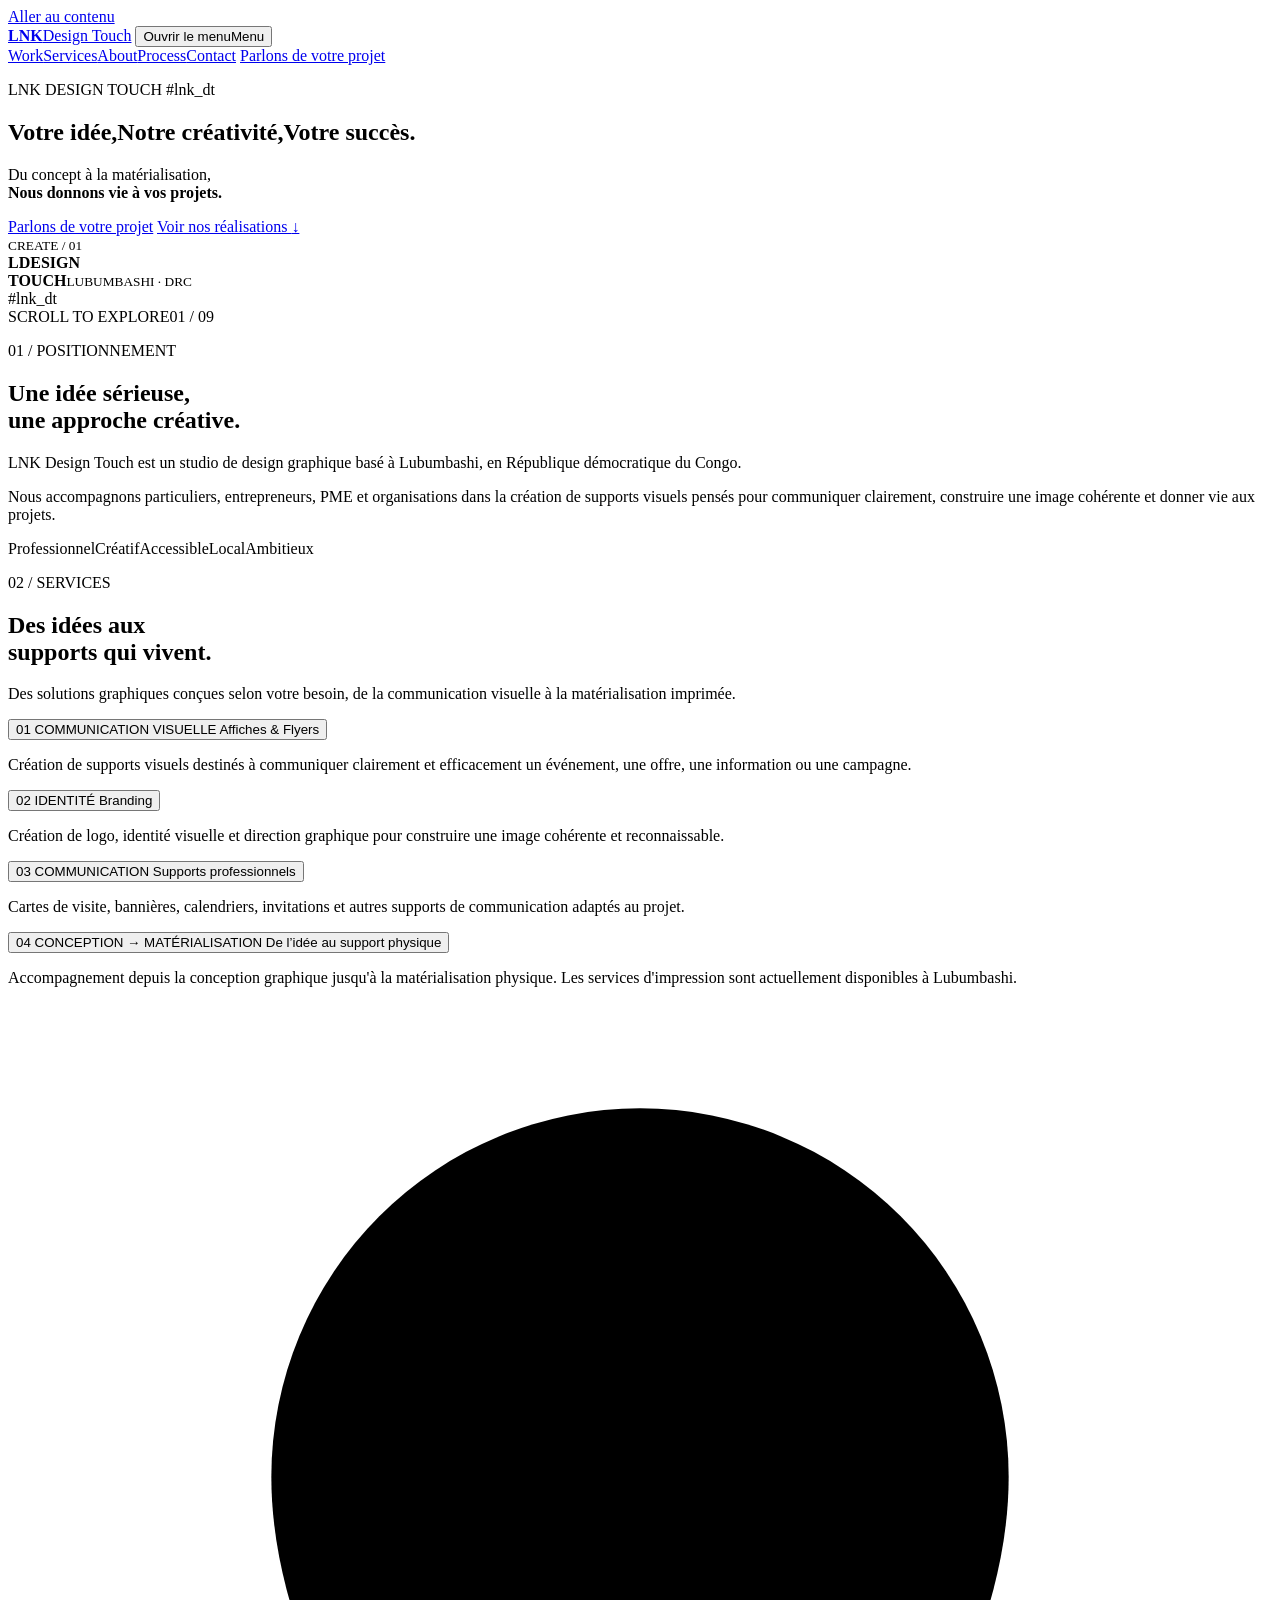
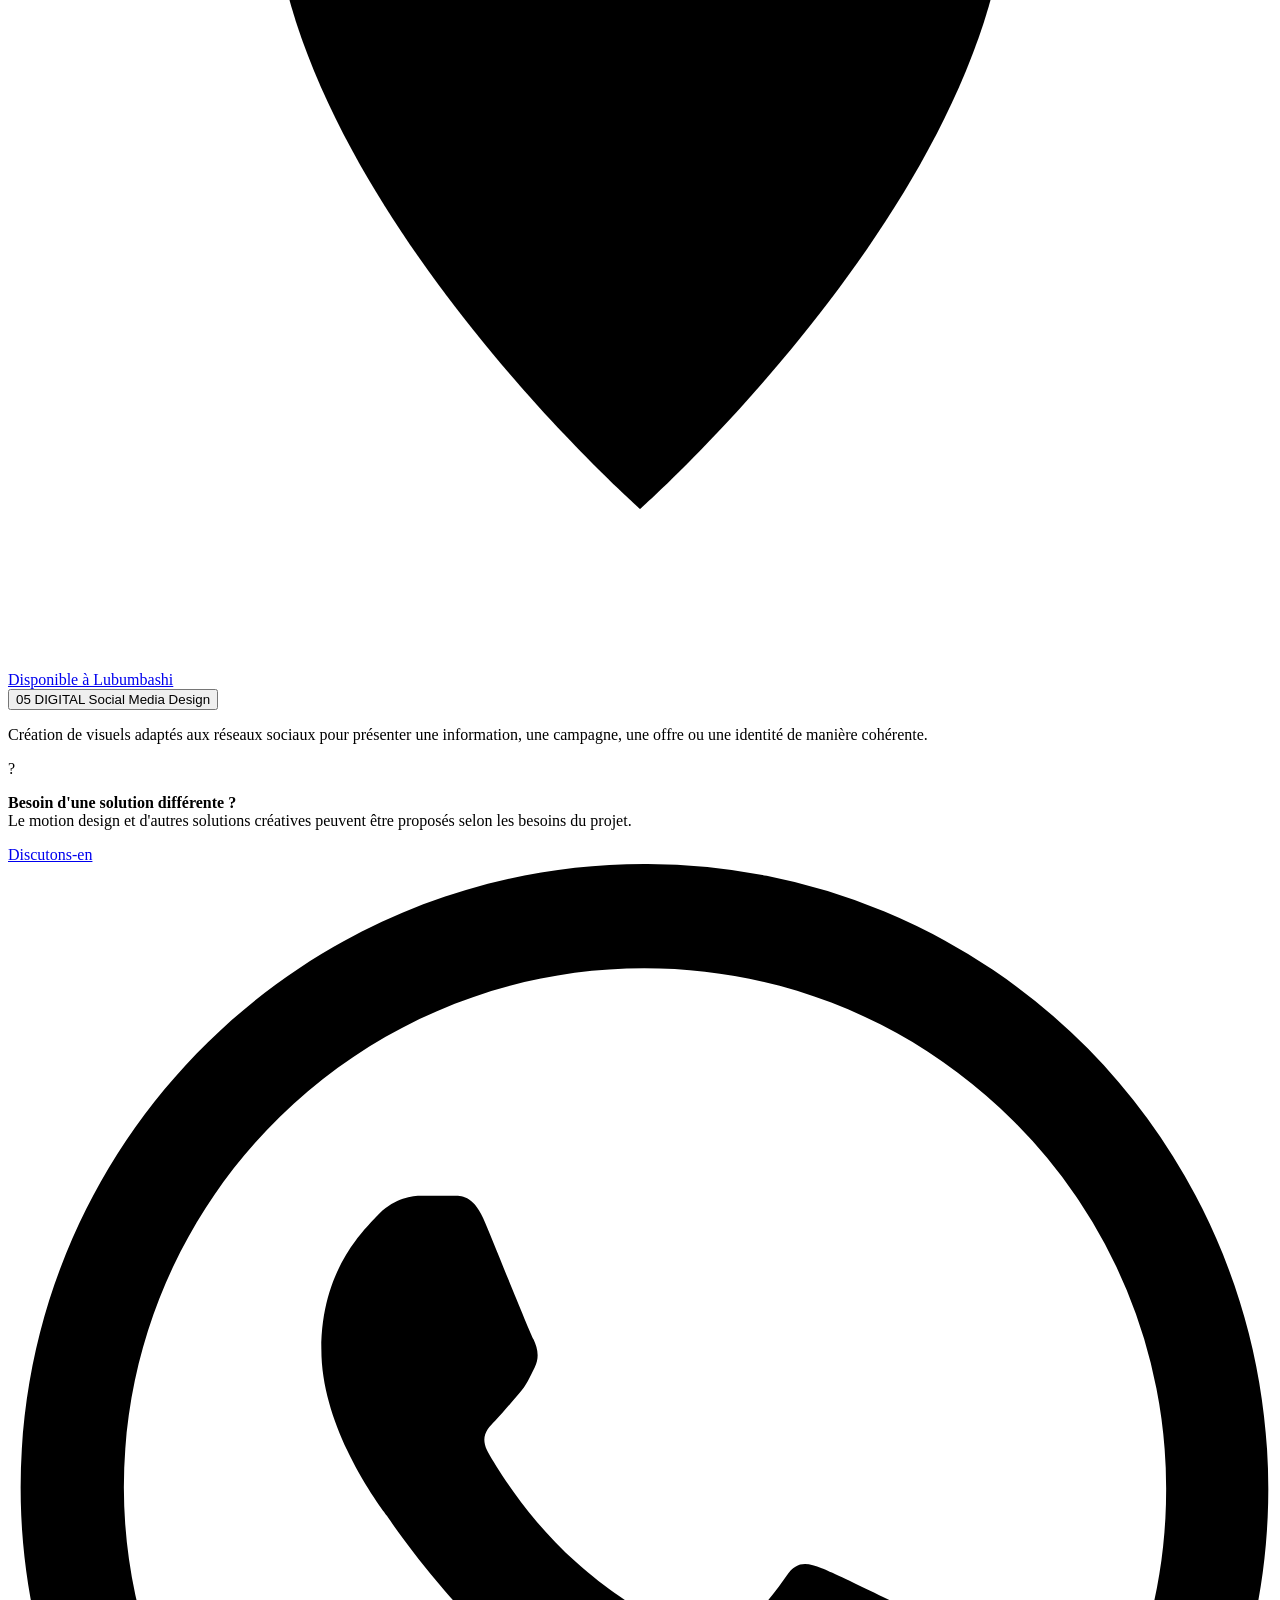
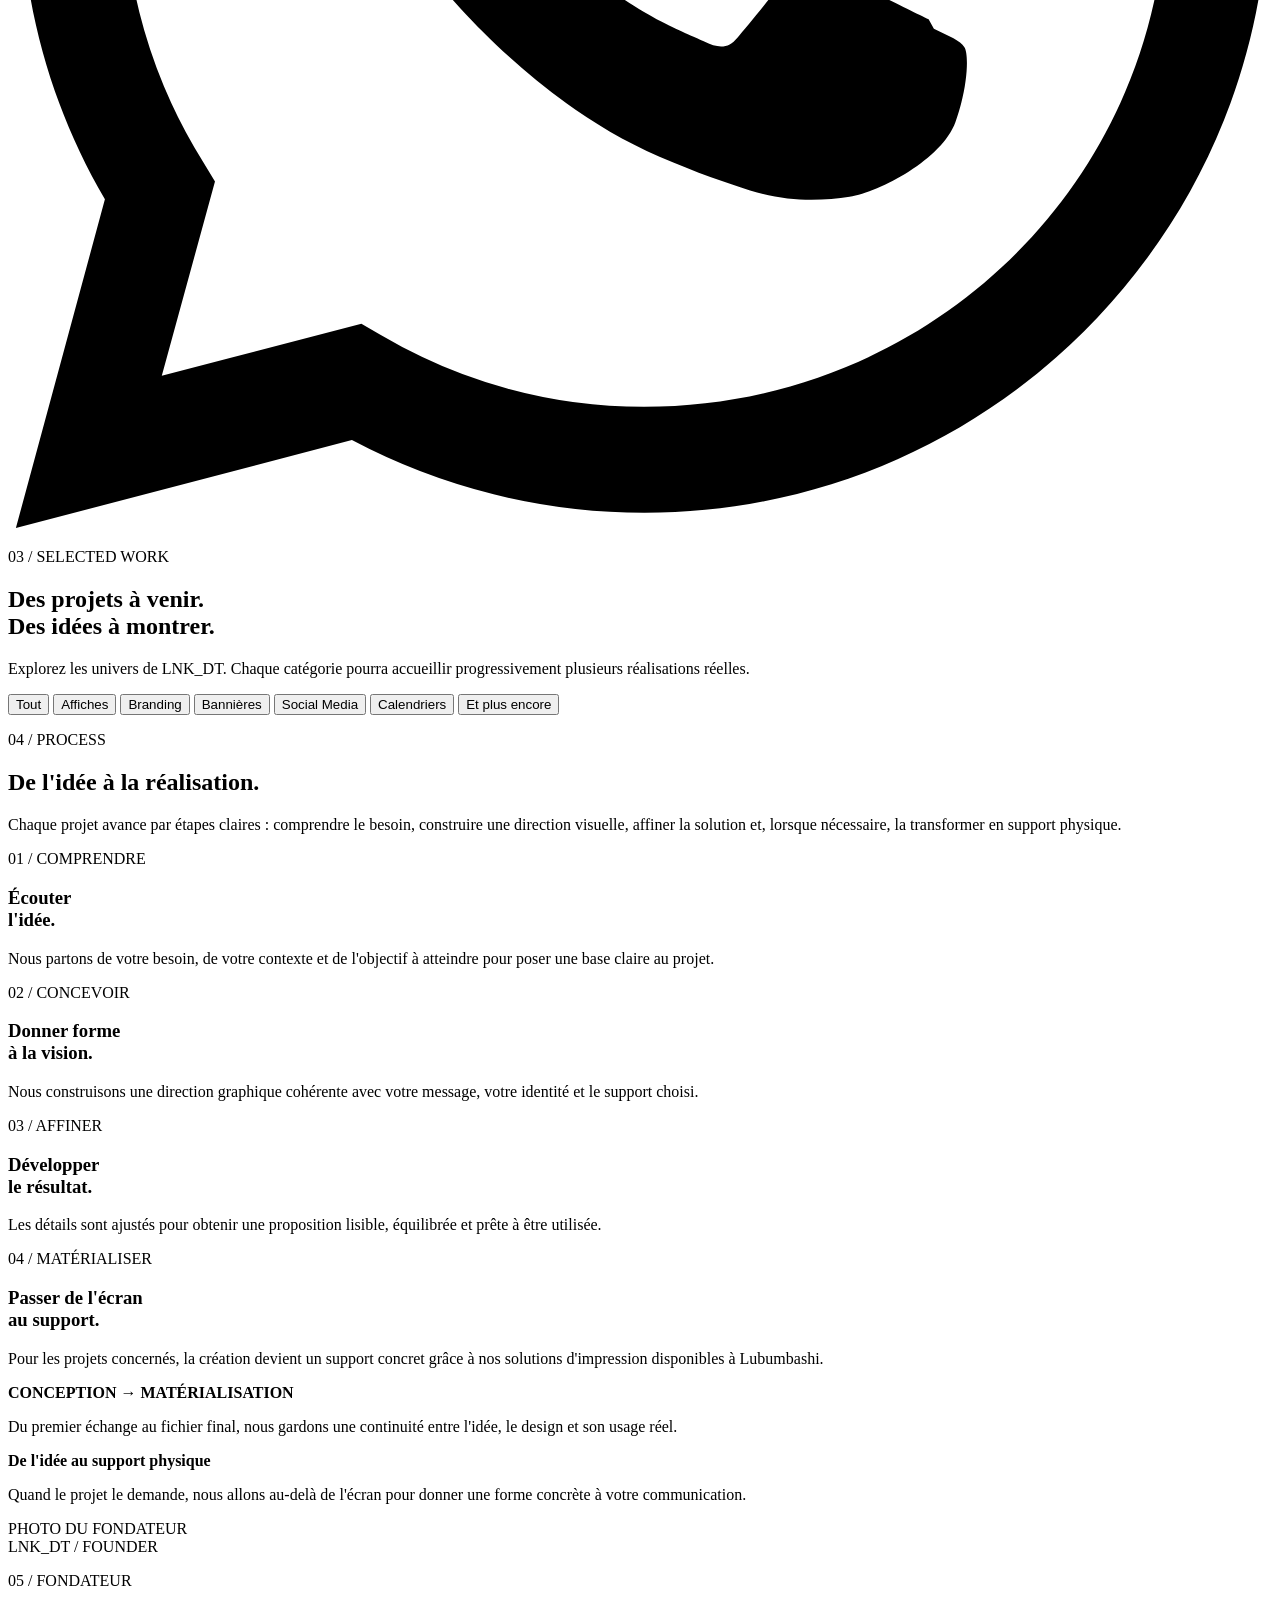
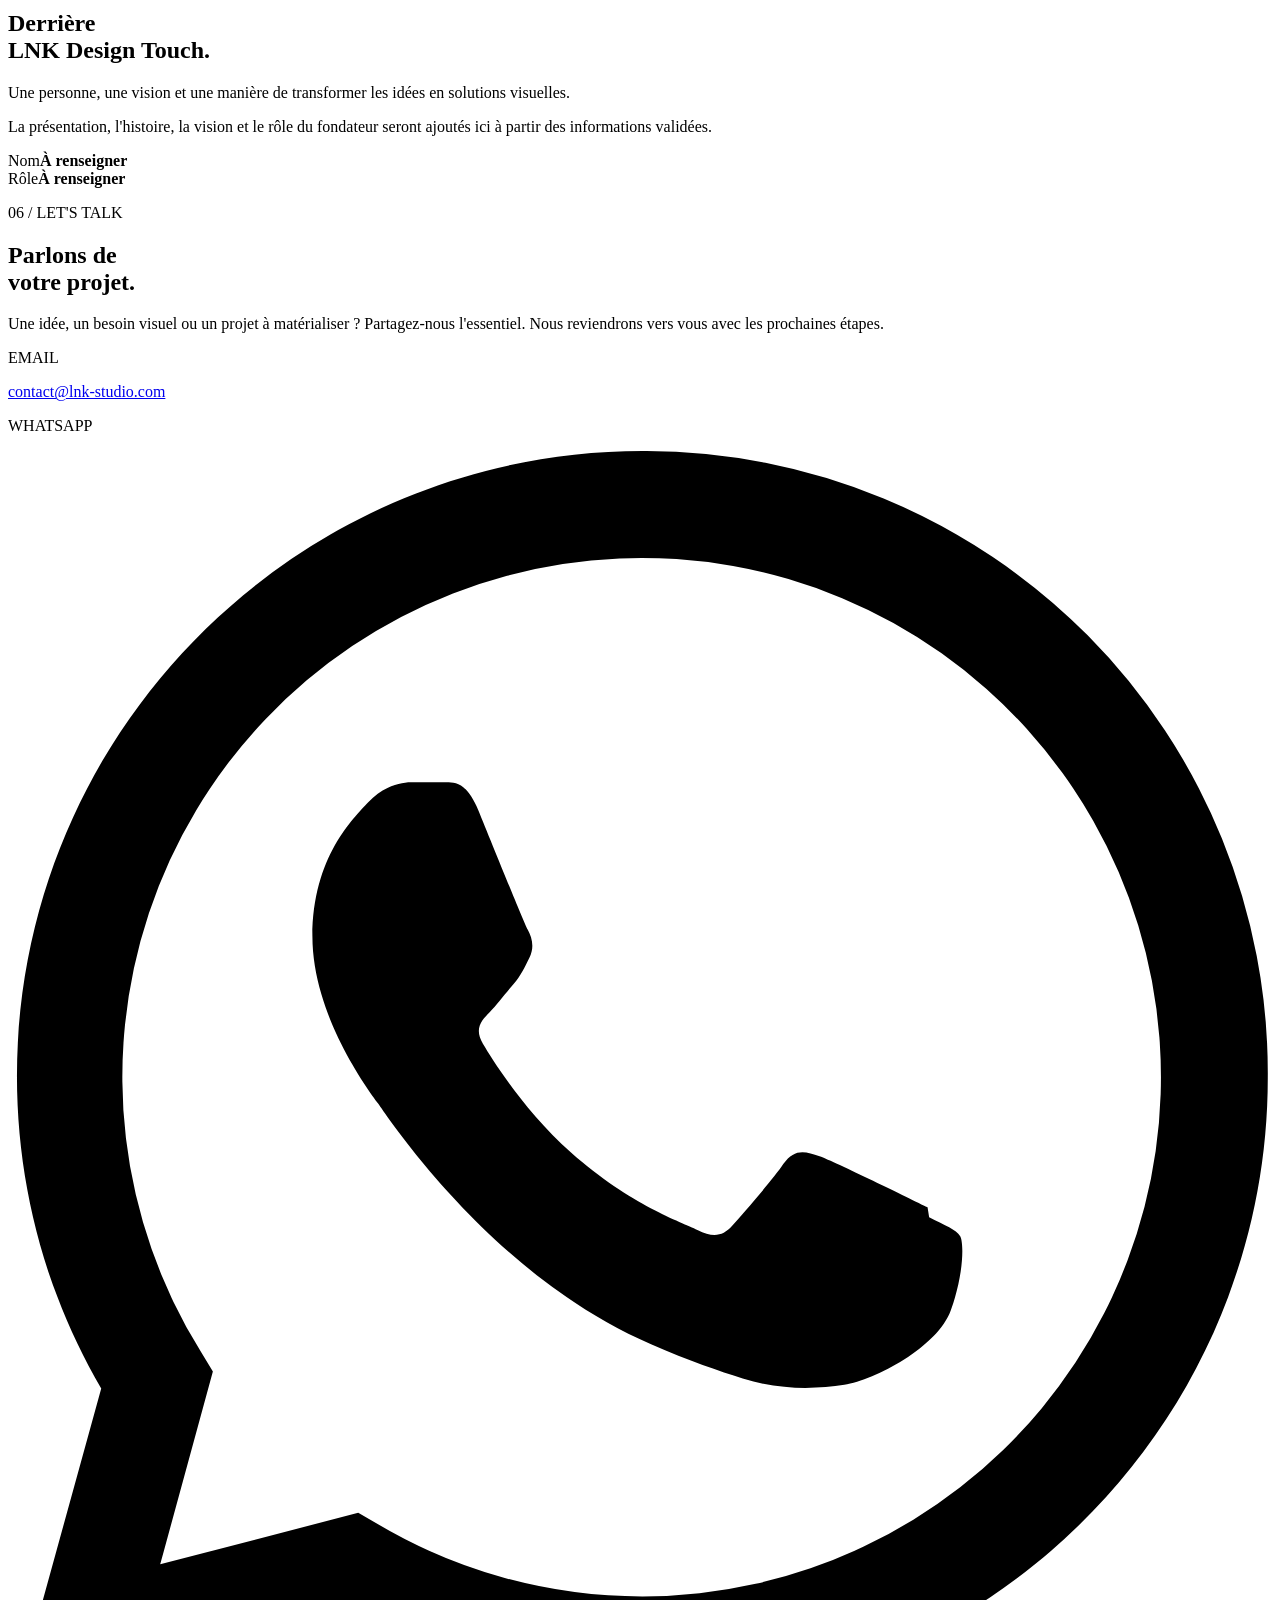
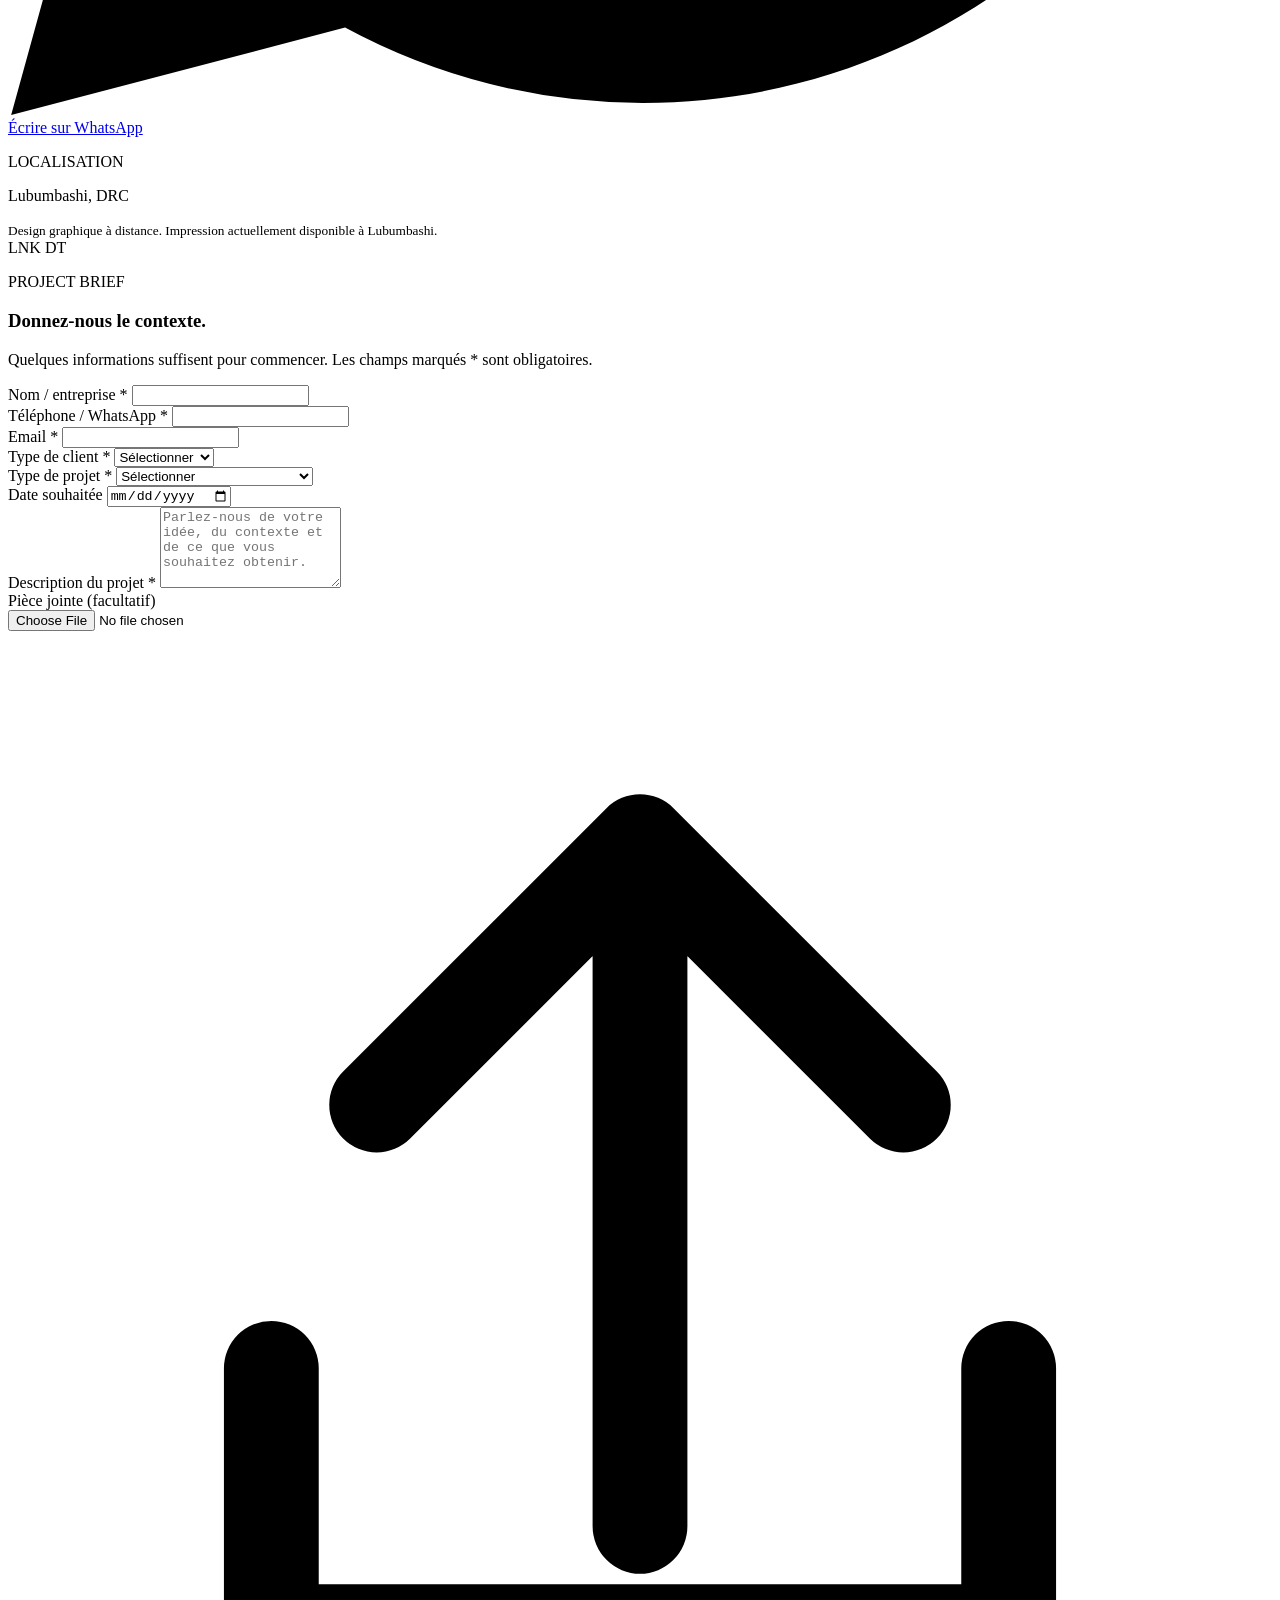
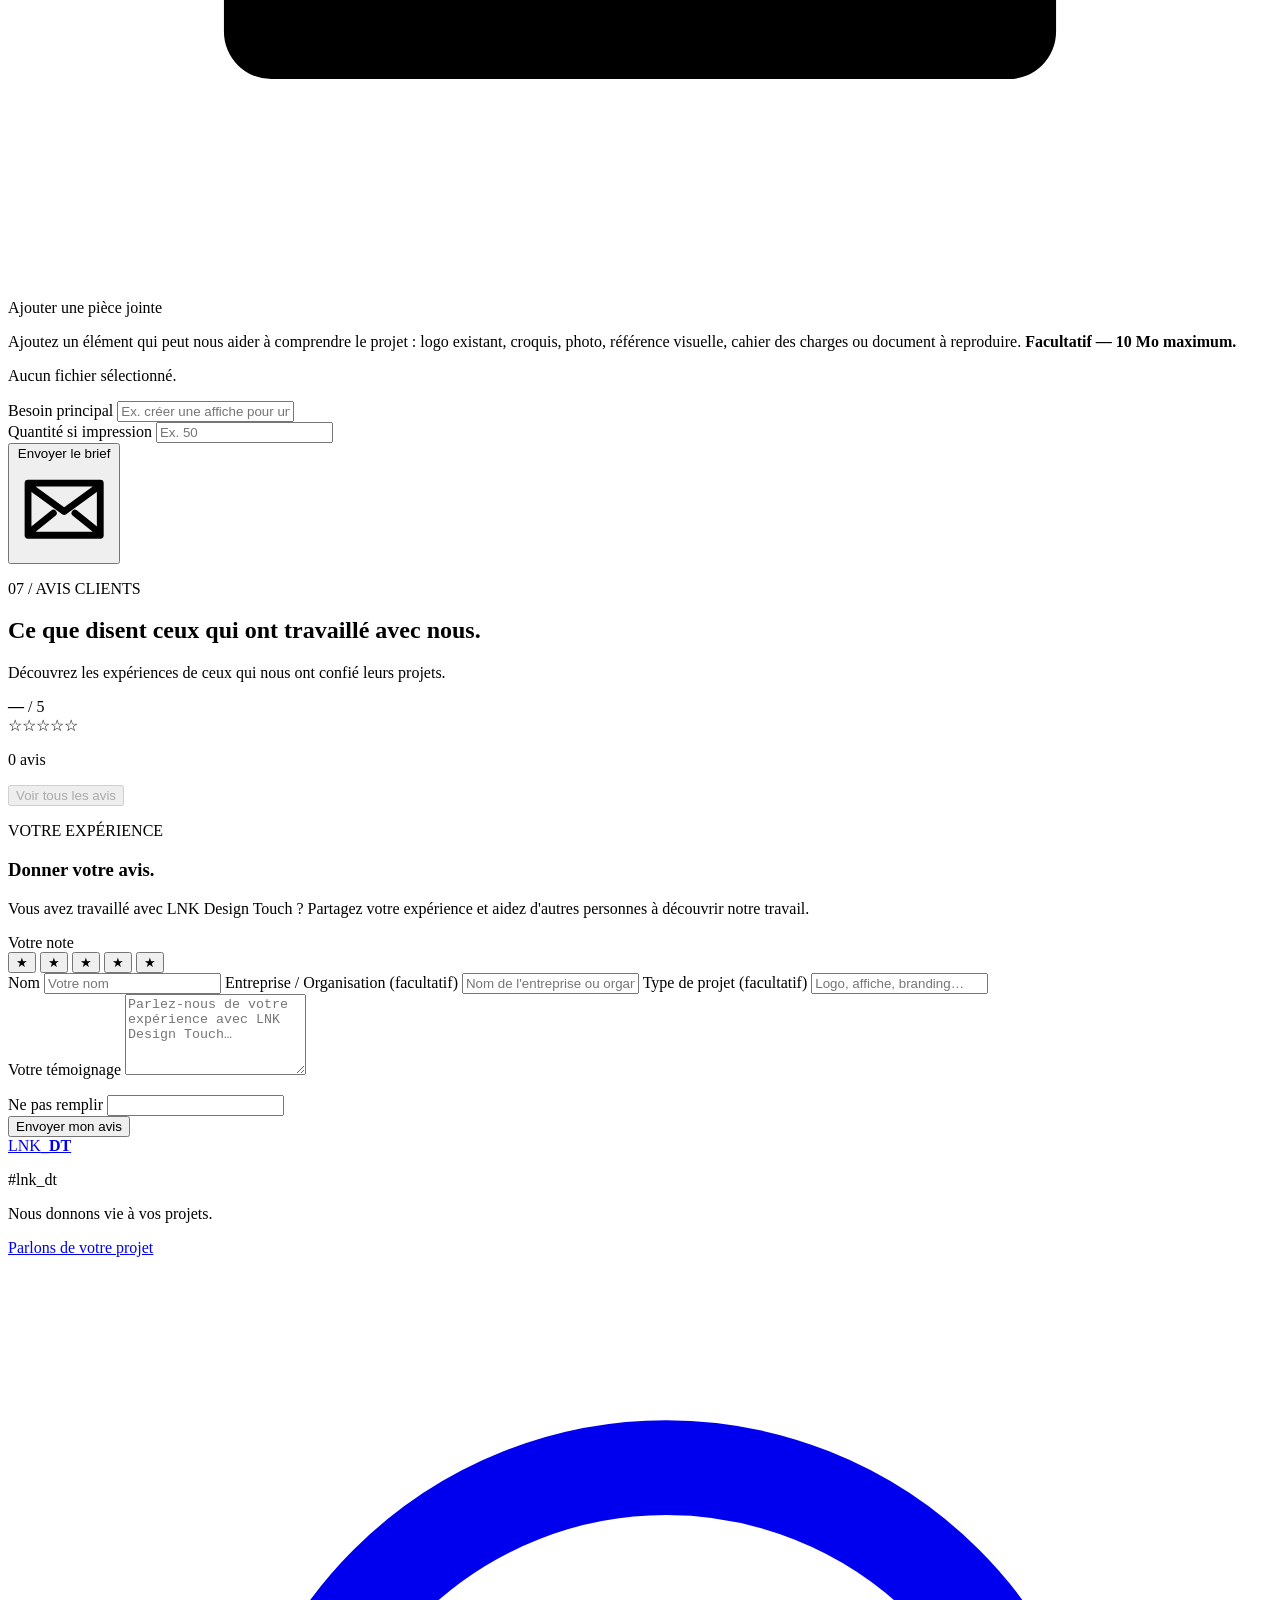
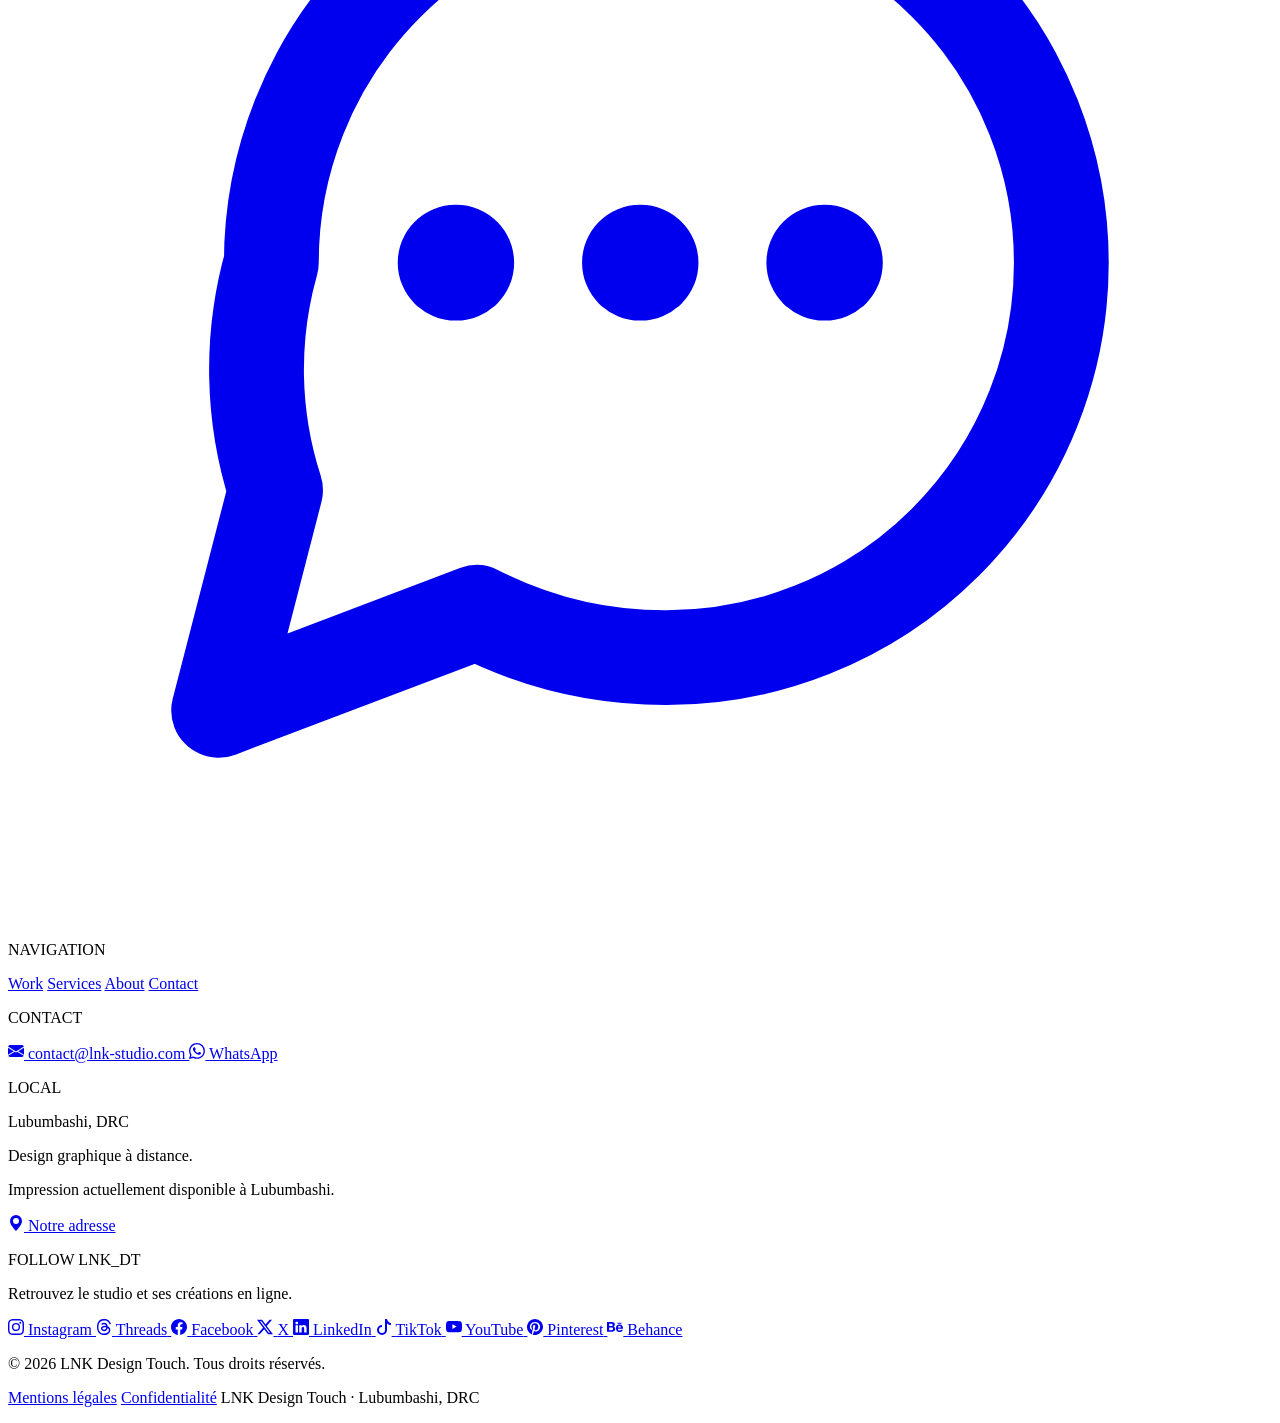
==== commit 67feb84a: "Enable Turnstile and update contact email" ====
--- a/_legacy/cloudflare-reviews/frontend-backup/index.html
+++ b/_legacy/cloudflare-reviews/frontend-backup/index.html
@@ -344,7 +344,7 @@
       <aside class="contact-direct" aria-label="Coordonnées directes">
         <div class="contact-direct-block">
           <p class="contact-label">EMAIL</p>
-          <a href="mailto:lnk_dt@yahoo.com">lnk_dt@yahoo.com</a>
+          <a href="mailto:contact@lnk-studio.com">contact@lnk-studio.com</a>
         </div>
 
         <div class="contact-direct-block">
@@ -631,10 +631,10 @@
 
       <div class="footer-contact">
         <p class="footer-label">CONTACT</p>
-        <a href="mailto:lnk_dt@yahoo.com" aria-label="Envoyer un courriel à LNK Design Touch">
+        <a href="mailto:contact@lnk-studio.com" aria-label="Envoyer un courriel à LNK Design Touch">
           <span class="footer-contact-icon" aria-hidden="true"><svg xmlns="http://www.w3.org/2000/svg" width="16" height="16" fill="currentColor" viewBox="0 0 16 16" aria-hidden="true"><path d="M.05 3.555A2 2 0 0 1 2 2h12a2 2 0 0 1 1.95 1.555L8 8.414zM0 4.697v7.104l5.803-3.558zM6.761 8.83l-6.57 4.027A2 2 0 0 0 2 14h12a2 2 0 0 0 1.808-1.144l-6.57-4.027L8 9.586zm3.436-.586L16 11.801V4.697z"/></svg>
           </span>
-          lnk_dt@yahoo.com
+          contact@lnk-studio.com
         </a>
         <a href="https://wa.me/243998222431" target="_blank" rel="noopener noreferrer"
            aria-label="Écrire à LNK Design Touch sur WhatsApp">
